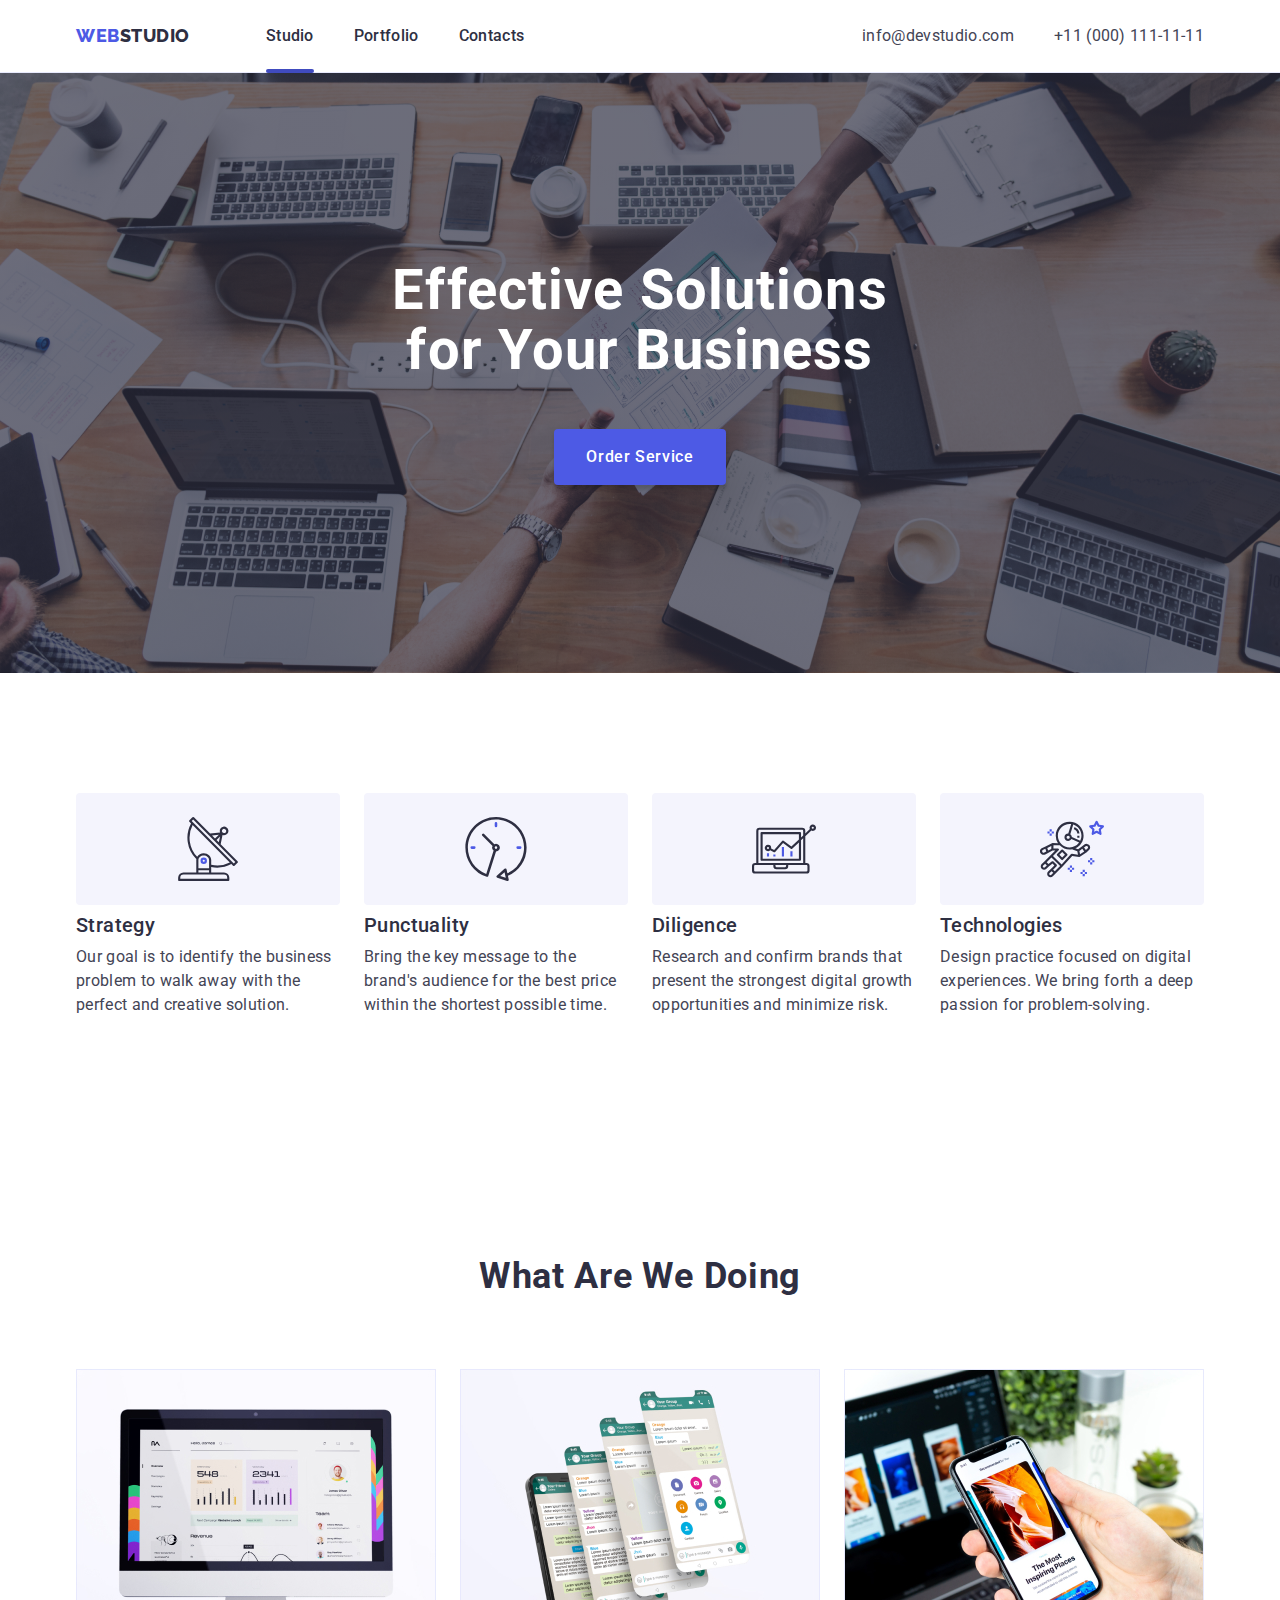
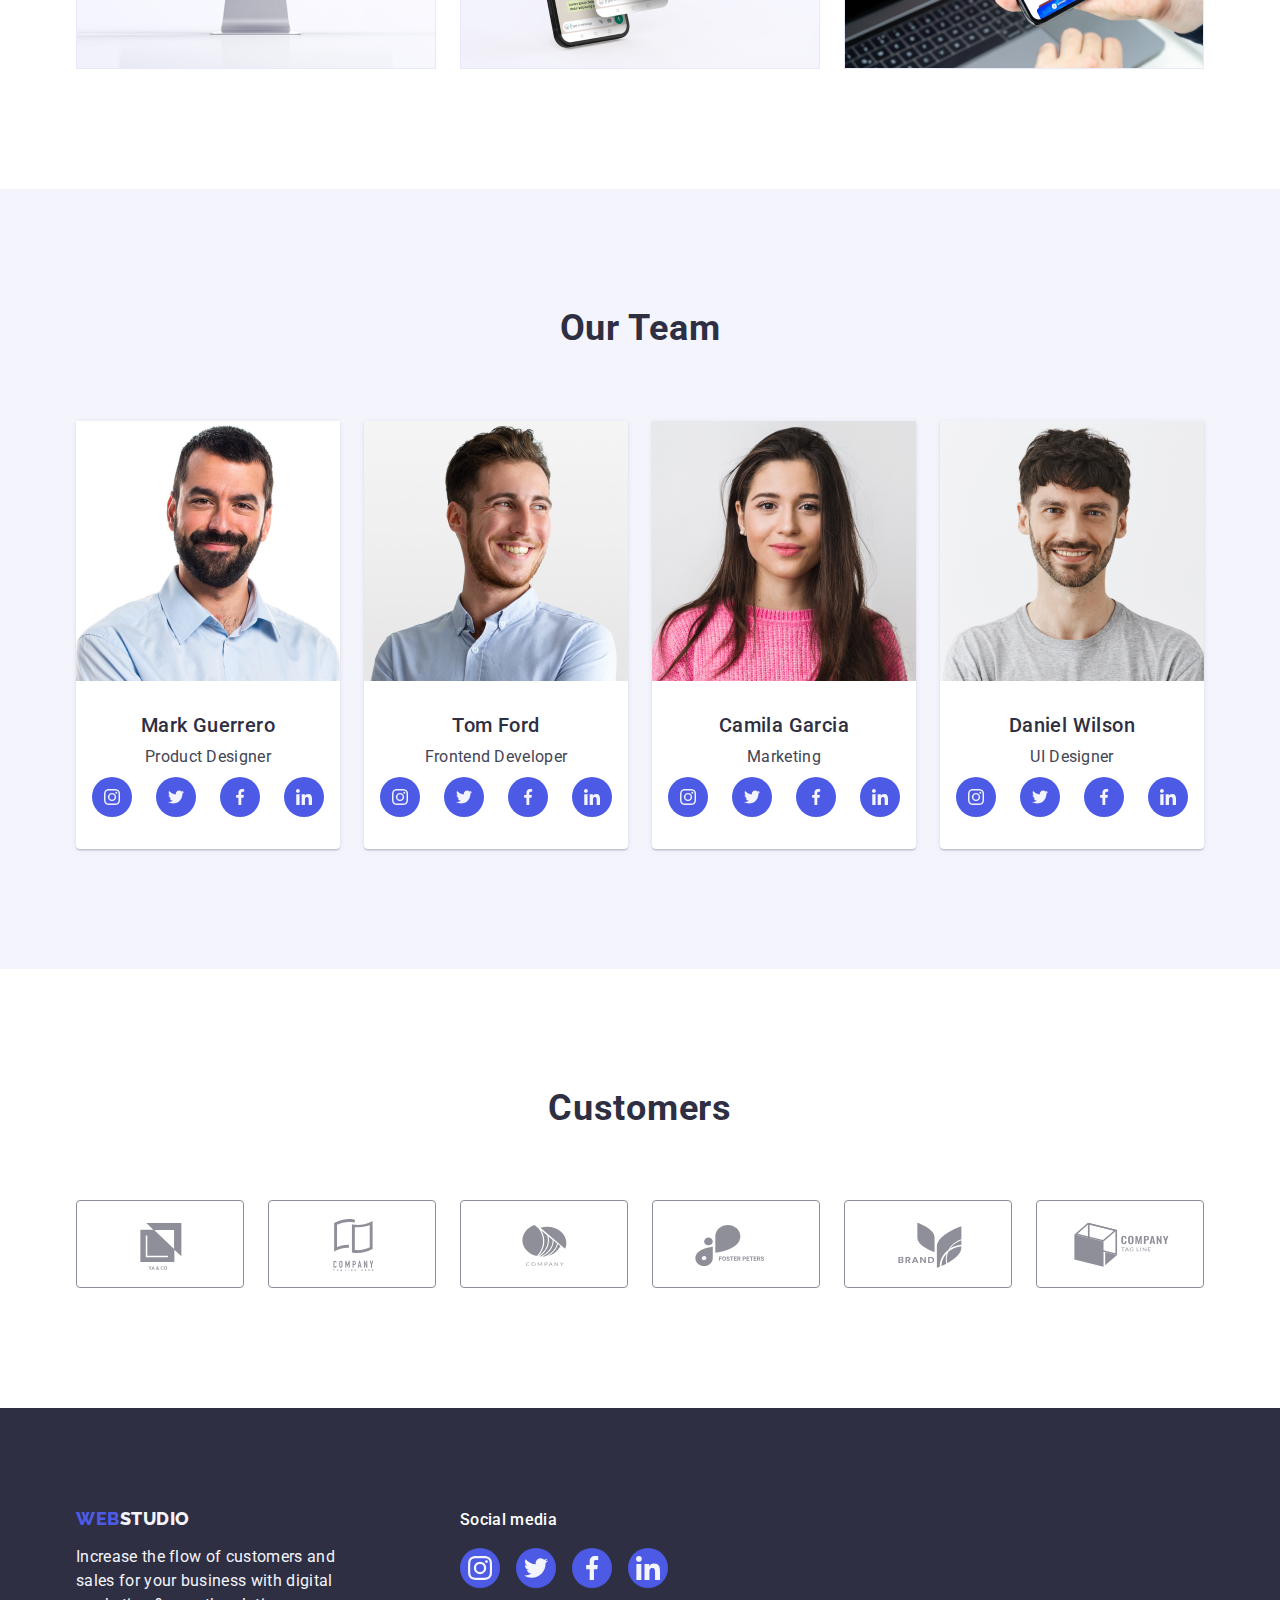
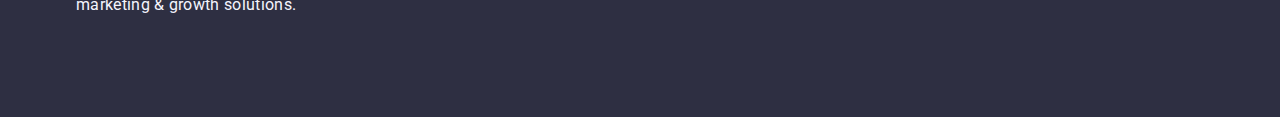
==== index.html @ 062af296 "1" ====
<!DOCTYPE html>
<html lang="en">

<head>
    <meta charset="UTF-8">
    <meta http-equiv="X-UA-Compatible" content="IE=edge">
    <meta name="viewport" content="width=device-width, initial-scale=1.0">
    <title>Hw1</title>
    <link rel="preconnect" href="https://fonts.googleapis.com">
    <link rel="preconnect" href="https://fonts.gstatic.com" crossorigin>
    <link href="https://fonts.googleapis.com/css2?family=Raleway:wght@800&family=Roboto:wght@400;500;700;900&display=swap" rel="stylesheet">
    <link href="https://cdn.jsdelivr.net/npm/modern-normalize@1.1.0/modern-normalize.min.css" rel="stylesheet">
    <link rel="stylesheet" href="./css/style.css">
</head>

<!-- Body -->

<body class="body">

    <!-- Header -->
    <header class="header">

        <!-- Navigation -->
        <div class="container header-container">
            <nav class="heder-nav">
                <a href="./index.html" class="link web-logo logo">Web<span class="head-studio">Studio</span></a>
                <ul class="list head-nav-links">
                    <li> <a href="./index.html" class="header-links current link links"> Studio </a> </li>
                    <li> <a href="./portfolio.html" class="header-links link links"> Portfolio </a> </li>
                    <li> <a href="" class="header-links link links"> Contacts </a> </li>
                </ul>
            </nav>
            <!-- Adress -->
            <address class="adress">
                <ul class="list contact-head-list">
                    <li><a href="mailto:info@devstudio.com" class="link adress-link links">info@devstudio.com</a></li>
                    <li><a href="tel:+110001111111" class="link contact-link links">+11 (000) 111-11-11</a></li>
                </ul>
            </address>
        </div>
        
    </header>


    <!-- Main -->
    <main>
        <!-- Hero image -->
        <section class="first-sections sections">
            <div class="container">
                <h1 class="first-title">Effective Solutions for Your Business</h1>
                <button type="button" class="order-button btn">Order Service</button>
            </div>
        </section>


        <!-- Section 1 -->
        <section class="second-sections sections">
            <div class="container">
                <h2 hidden class="hidden-title">Features</h2>
                <ul class="list flex-features">
                    <!-- Feature 1 -->
                    <li class="title-list">
                        <div class="strategy-icons-container">
                            <svg class="strategy-icons" width="64" height="64">
                              <use href="./images/icons.svg#antenna"></use>
                            </svg>
                        </div>
                        <h3 class="cards-title">Strategy</h3>
                        <p class="std-paragraph">Our goal is to identify the business problem to walk away with the perfect
                            and creative solution.</p>
                    </li>
                    <!-- Feature 2 -->
                    <li class="title-list">
                        <div class="strategy-icons-container">
                            <svg class="strategy-icons" width="64" height="64">
                                <use href="./images/icons.svg#clock"></use>
                            </svg>
                        </div>
                        <h3 class="cards-title">Punctuality</h3>
                        <p class="std-paragraph">Bring the key message to the brand's audience for the best price within the
                            shortest possible time.</p>
                    </li>
                    <!-- Feature 3 -->
                    <li class="title-list">
                        <div class="strategy-icons-container">
                            <svg class="strategy-icons" width="64" height="64">
                                <use href="./images/icons.svg#diagram"></use>
                            </svg>
                        </div>
                        <h3 class="cards-title">Diligence</h3>
                        <p class="std-paragraph">Research and confirm brands that present the strongest digital growth
                            opportunities and minimize risk.</p>
                    </li>
                    <!-- Feature 4 -->
                    <li class="title-list">
                        <div class="strategy-icons-container">
                            <svg class="strategy-icons" width="64" height="64">
                                <use href="./images/icons.svg#astronaut"></use>
                            </svg>
                        </div>
                        <h3 class="cards-title">Technologies</h3>
                        <p class="std-paragraph">Design practice focused on digital experiences. We bring forth a deep
                            passion for problem-solving.</p>
                    </li>
                </ul>
            </div>

        </section>


        <!-- Section 2 -->
        <section class="thrid-sections sections">
            <div class="container">
                <h2 class="second-title">What are we doing</h2>
                <ul class="list studio-image-list">
                    <li class="studio-image"><img src="./images/studio/img1.jpg" alt="Monitor info" width="360" height="300"></li>
                    <li class="studio-image"><img src="./images/studio/img2.jpg" alt="Phone screen" width="360" height="300"></li>
                    <li class="studio-image"><img src="./images/studio/img3.jpg" alt="Notebook and phone screen" width="360" height="300"></li>
                </ul>
            </div>
            

        </section>


        <!-- Section 3 -->
        <section class="four-sections sections">
            <div class="container">
                <h2 class="thrid-title">Our Team</h2>
                <ul class="list team-list-container">
                    <li class="team-list team-item-container">
                        <img src="./images/designers/img0.jpg" alt="Mark Guerrero" width="264" height="260">
                        <div class="descr-photo">
                            <h3 class="photo-title">Mark Guerrero</h3>
                            <p class="std-paragraph photo-text">Product Designer</p>
                            <ul class="list social-list">
                                <li class="social-items-list">
                                    <a href="" class="link social-items" target="_blank" rel="noopener norefferer">
                                        <svg class="icon" width="16" height="16">
                                            <use href="./images/icons.svg#instagram"></use>
                                        </svg>
                                    </a>
                                </li>
                                <li class="social-items-list">
                                    <a href="" class="link social-items" target="_blank" rel="noopener norefferer">
                                        <svg class="icon" width="16" height="16">
                                            <use href="./images/icons.svg#twitter"></use>
                                        </svg>
                                    </a>
                                </li>
                                <li class="social-items-list">
                                    <a href="" class="link social-items" target="_blank" rel="noopener norefferer">
                                        <svg class="icon" width="16" height="16">
                                            <use href="./images/icons.svg#facebook"></use>
                                        </svg>
                                    </a>
                                </li>
                                <li class="social-items-list">
                                    <a href="" class="link social-items" target="_blank" rel="noopener norefferer">
                                        <svg class="icon" width="16" height="16">
                                            <use href="./images/icons.svg#linkedin"></use>
                                        </svg>
                                    </a>
                                </li>
                            </ul>
                        </div>
                    </li>
                    <li class="team-list team-item-container">
                        <img src="./images/designers/img(1).jpg" alt="Monitor info" width="264" height="260">
                        <div class="descr-photo">
                            <h3 class="photo-title">Tom Ford</h3>
                            <p class="std-paragraph photo-text">Frontend Developer</p>
                            <ul class="list social-list">
                                <li class="social-items-list">
                                    <a href="" class="link social-items" target="_blank" rel="noopener norefferer">
                                        <svg class="" width="16" height="16">
                                            <use href="./images/icons.svg#instagram"></use>
                                        </svg>
                                    </a>
                                </li>
                                <li class="social-items-list">
                                    <a href="" class="link social-items" target="_blank" rel="noopener norefferer">
                                        <svg class="" width="16" height="16">
                                            <use href="./images/icons.svg#twitter"></use>
                                        </svg>
                                    </a>
                                </li>
                                <li class="social-items-list">
                                    <a href="" class="link social-items" target="_blank" rel="noopener norefferer">
                                        <svg class="" width="16" height="16">
                                            <use href="./images/icons.svg#facebook"></use>
                                        </svg>
                                    </a>
                                </li>
                                <li class="social-items-list">
                                    <a href="" class="link social-items" target="_blank" rel="noopener norefferer">
                                        <svg class="" width="16" height="16">
                                            <use href="./images/icons.svg#linkedin"></use>
                                        </svg>
                                    </a>
                                </li>
                            </ul>
                        </div>
                    </li>
                    <li class="team-list team-item-container">
                        <img src="./images/designers/img(2).jpg" alt="Camila Garcia" width="264" height="260">
                        <div class="descr-photo">
                            <h3 class="photo-title">Camila Garcia</h3>
                            <p class="std-paragraph photo-text">Marketing</p>
                            <ul class="list social-list">
                                <li class="social-items-list">
                                    <a href="" class="link social-items" target="_blank" rel="noopener norefferer">
                                        <svg class="" width="16" height="16">
                                            <use href="./images/icons.svg#instagram"></use>
                                        </svg>
                                    </a>
                                </li>
                                <li class="social-items-list">
                                    <a href="" class="link social-items" target="_blank" rel="noopener norefferer">
                                        <svg class="" width="16" height="16">
                                            <use href="./images/icons.svg#twitter"></use>
                                        </svg>
                                    </a>
                                </li>
                                <li class="social-items-list">
                                    <a href="" class="link social-items" target="_blank" rel="noopener norefferer">
                                        <svg class="" width="16" height="16">
                                            <use href="./images/icons.svg#facebook"></use>
                                        </svg>
                                    </a>
                                </li>
                                <li class="social-items-list">
                                    <a href="" class="link social-items" target="_blank" rel="noopener norefferer">
                                        <svg class="" width="16" height="16">
                                            <use href="./images/icons.svg#linkedin"></use>
                                        </svg>
                                    </a>
                                </li>
                            </ul>
                        </div>
                    </li>
                
                    <li class="team-list team-item-container">
                        <img src="./images/designers/img(3).jpg" alt="Daniel Wilson" width="264" height="260">
                        <div class="descr-photo">
                            <h3 class="photo-title">Daniel Wilson</h3>
                            <p class="std-paragraph photo-text">UI Designer</p>
                            <ul class="list social-list">
                                <li class="social-items-list">
                                    <a href="" class="link social-items" target="_blank" rel="noopener norefferer">
                                        <svg class="" width="16" height="16">
                                            <use href="./images/icons.svg#instagram"></use>
                                        </svg>
                                    </a>
                                </li>
                                <li class="social-items-list">
                                    <a href="" class="link social-items" target="_blank" rel="noopener norefferer">
                                        <svg class="" width="16" height="16">
                                            <use href="./images/icons.svg#twitter"></use>
                                        </svg>
                                    </a>
                                </li>
                                <li class="social-items-list">
                                    <a href="" class="link social-items" target="_blank" rel="noopener norefferer">
                                        <svg class="" width="16" height="16">
                                            <use href="./images/icons.svg#facebook"></use>
                                        </svg>
                                    </a>
                                </li>
                                <li class="social-items-list">
                                    <a href="" class="link social-items" target="_blank" rel="noopener norefferer">
                                        <svg class="" width="16" height="16">
                                            <use href="./images/icons.svg#linkedin"></use>
                                        </svg>
                                    </a>
                                </li>
                            </ul>
                        </div>
                    </li>
                
                </ul>
            </div>
        </section>

        <!-- Section 4 -->
        <section class="five-sections sections">
            <div class="container">
                <h2 class="customers-title">Customers</h2>
                <ul class="customer-list list">
                    <li class="client-list">
                        <a class="link customer-link" href="">
                            <svg class="customer-item" width="104" height="56">
                                  <use href="./images/icons.svg#logo"></use>
                            </svg>
                         </a>   
                    </li>
                    <li class="client-list">
                        <a class="link customer-link" href="">
                            <svg class="customer-item" width="104" height="56">
                              <use href="./images/icons.svg#logo-1"></use>
                            </svg>
                        </a>
                    </li>
                    <li class="client-list">
                        <a class="link customer-link" href="">
                            <svg class="customer-item" width="104" height="56">
                              <use href="./images/icons.svg#logo-2"></use>
                            </svg>
                        </a>
                    </li>
                    <li class="client-list">
                        <a class="link customer-link" href="">
                            <svg class="customer-item" width="104" height="56">
                              <use href="./images/icons.svg#logo-3"></use>
                            </svg>
                        </a>
                    </li>
                    <li class="client-list">
                        <a class="link customer-link" href="">
                        <svg class="customer-item" width="104" height="56">
                          <use href="./images/icons.svg#logo-4"></use>
                        </svg>
                        </a>
                    </li>
                    <li class="client-list">
                        <a class="link customer-link" href="">
                            <svg class="customer-item" width="104" height="56">
                             <use href="./images/icons.svg#logo-5"></use>
                            </svg>
                        </a>
                    </li>
                </ul>
            </div>
        </section>


    </main>


    <!-- Footer -->

    <footer class="footer ">
        <div class="container flex-footer">
            <div class="footer-logo">
                <a href="./index.html" class="link web-logo logo-pad">Web<span class="studio-color">Studio</span></a>
                <p class="foter-paragraph">Increase the flow of customers and sales for your business with digital marketing &#38; growth solutions.</p>
            </div>
            <div class="social-media">
                <p class="social-title">Social media</p>
                <ul class="list social-footer">
                    <li class="social-footer-list">
                        <a href="" class="link footer-items" target="_blank" rel="noopener norefferer">
                            <svg class="icon" width="24" height="24">
                                <use href="./images/icons.svg#instagram"></use>
                            </svg>
                        </a>
                    </li>
                    <li class="social-footer-list">
                        <a href="" class="link footer-items" target="_blank" rel="noopener norefferer">
                            <svg class="icon" width="24" height="24">
                                <use href="./images/icons.svg#twitter"></use>
                            </svg>
                        </a>
                    </li>
                    <li class="social-footer-list">
                        <a href="" class="link footer-items" target="_blank" rel="noopener norefferer">
                            <svg class="icon" width="24" height="24">
                                <use href="./images/icons.svg#facebook"></use>
                            </svg>
                        </a>
                    </li>
                    <li class="social-footer-list">
                        <a href="" class="link footer-items" target="_blank" rel="noopener norefferer">
                            <svg class="icon" width="24" height="24">
                                <use href="./images/icons.svg#linkedin"></use>
                            </svg>
                        </a>
                    </li>
                </ul>
            </div>
        </div>
    </footer>

</body>

</html>
---- css/style.css ----
/* Reset */
h1,h2,h3,h4,h5,h6,p {margin: 0;}
a {text-decoration: none; color: currentColor;}
ul {margin: 0; padding: 0; list-style: none;}
img {display: block; max-width: 100%; height: auto;}
button {cursor: pointer; color: currentColor;}
li:last-child {margin-bottom: 0;}
.list {list-style: none; padding: 0; margin: 0;
}
.link { text-decoration: none; color: currentColor;
}


/* Root */
:root {
	--iris: #4d5ae5;
	--ocean: #404bbf;
	--navy-blue: #2e2f42;
	--green: #31d0aa;
	--slate: #434455;
	--light-slate: #8e8f99;
	--cornflower: #e7e9fc;
	--cloud: #f4f4fd;
	--navy-blue-modal: #2e2f42;
	--grey: #2e2f42;
	--white: #ffffff;
	--dairy: #fcfcfc;

}

/* Other */
.body {
font-family: "Roboto", sans-serif; 
color: var(--slate); 
background-color: var(--white);
}

.links:hover, .links:focus {
color: var(--ocean); 
cursor: pointer
}

.container{
width: 1158px;
margin: 0 auto;
padding-left: 15px;
padding-right: 15px;
}

.sections{
padding: 120px 0;
}

.icon{
fill: var(--cloud);
}



/* Header */
.header{
border-bottom: 1px solid var(--cornflower);
box-shadow: 0px 2px 1px rgba(46, 47, 66, 0.08), 0px 1px 1px rgba(46, 47, 66, 0.16), 0px 1px 6px rgba(46, 47, 66, 0.08);
/* position: fixed;
top: 0;
width: 100%; */
}



/* logo */
.web-logo {
font-family: "Raleway", sans-serif;
font-weight: 800;
font-size: 18px;
line-height: 1.17;
letter-spacing: 0.03em;
text-transform: uppercase;
color: var(--iris);
}
.logo{
margin-right: 76px;
}

.head-studio {
font-family: "Raleway", sans-serif;
font-weight: 800;
font-size: 18px;
line-height: 1.3;
letter-spacing: 0.03em;
text-transform: uppercase;
color: var(--navy-blue);
}

/* Navigation */
.heder-nav{
display: flex;
align-items: center;
margin-right: auto;
}


/* links */
.adress-link, .contact-link {
color: var(--slate);
display: block;
padding-top: 24px;
padding-bottom: 24px;
}

.adress {
font-style: normal;
font-weight: 400;
font-size: 16px;
line-height: 1.5;
letter-spacing: 0.02em;
}

.header-links{
display: block;
padding-top: 24px;
padding-bottom: 24px;
font-weight: 500;
font-size: 16px;
line-height: 1.5;
letter-spacing: 0.02em;
color: var(--grey);
position: relative;
}

.header-links::after{
content: "";
position: absolute;
bottom: 0;
left: 0;
display: block;
width: 48px;
height: 4px;
border-radius: 2px;
width: 100%;
bottom: -1px;
}
.current{
}

.header-links.current::after,
.header-links:hover::after, .header-links:focus::after{
background-color: var(--ocean);
}


/* Header flex elements */
.header-container, .contact-head-list{
display: flex;
align-items: center;
gap: 40px;
}

.head-nav-links{
display: flex;
align-items: center;
gap: 40px;
}


/* Studio */

/* Hero image */
.first-sections {
background-color: var(--grey);
padding: 188px 0;
background-image: linear-gradient(rgba(46, 47, 66, 0.7), rgba(46, 47, 66, 0.7)), url(../images/background/people-office1.jpg);
background-repeat: no-repeat;
background-position: center;
background-size: cover;
max-width: 1440px;
margin: 0 auto;
}



.first-title {
font-weight: 700;
font-size: 56px;
text-align: center;
letter-spacing: 0.02em;
line-height: 1.07;
color: var(--white);
width: 496px;
margin: 0 auto;
margin-bottom: 48px;
max-width: 496px;
}


 /* Order button */
.order-button {
font-family: "Roboto", sans-serif;
background-color: var(--iris);
font-weight: 500;
font-size: 16px;
line-height: 1.5;
letter-spacing: 0.04em;
color: var(--white);
cursor: pointer;
margin: 0 auto;
}

.btn{
gap: 10px;
align-items: center;
display: block;
min-width: 169px;
height: 56px;
border: none;
border-radius: 4px; 
box-shadow: 0px 4px 4px rgba(0, 0, 0, 0.15); 
padding: 16px 32px;
}

.order-button:hover, .order-button:focus {
background-color: var(--ocean);
}


/* Section 1 */
.second-sections {
}

.hidden-title {
}

.title-list {
width: 264px;
}
.strategy-icons-container{
display: flex;
align-items: center;
justify-content: center;
width: 264px;
height: 112px;
background: var(--cloud);
border-radius: 4px;
/* padding: 24px 100px; */
margin-bottom: 8px;
}

.strategy-icons{
}

.cards-title {
font-weight: 500;
font-size: 20px;
line-height: 1.2;
letter-spacing: 0.02em;
color: var(--navy-blue);
margin-bottom: 8px;
}

.std-paragraph {
font-weight: 400;
font-size: 16px;
line-height: 1.5;
letter-spacing: 0.02em;
color: var(--slate);
}


/* Flex elements section 1*/
.flex-features{
display: flex;
justify-content: center;
align-items: center;
flex-direction: row;
gap: 24px;
}


/* Section 2 */
.thrid-sections {
padding-bottom: 120px;
}

.second-title {
font-weight: 700;
font-size: 36px;
text-align: center;
line-height: 1.11;
letter-spacing: 0.02em;
text-transform: capitalize;
color: var(--navy-blue);
margin-bottom: 72px;
}

/* flex elements section 2*/
.studio-image-list{
display: flex;
justify-content: center;
align-items: center;
gap: 24px;
}

.studio-image{
width: calc((100% - 48px) / 3);
}


/* Section 3 */
.four-sections {
background-color: var(--cloud);
}

.thrid-title {
font-weight: 700;
font-size: 36px;
line-height: 1.11;
text-align: center;
letter-spacing: 0.02em;
text-transform: capitalize;
color: var(--navy-blue);
margin-bottom: 72px;
}

.photo-title{
font-weight: 500;
font-size: 20px;
line-height: 1.2;
letter-spacing: 0.02em;
color: var(--navy-blue);
margin-bottom: 8px;
text-align: center;
}

.photo-text{
text-align: center;
margin-bottom: 8px;
}

.descr-photo{
padding: 32px 0px;
}

.team-list {
background-color: var(--white);
}

.team-item-container {
box-shadow: 0px 1px 6px rgba(46, 47, 66, 0.08), 
0px 1px 1px rgba(46, 47, 66, 0.16), 
0px 2px 1px rgba(46, 47, 66, 0.08);
border-radius: 0px 0px 4px 4px;
}



/* Flex elements section 3*/
.team-list-container {
display: flex;
justify-content: center;
align-items: center;
gap: 24px;
}
.social-list{
display: flex;
flex-direction: row;
align-items: center;
justify-content: center;
gap: 24px;
}
.social-items-list{

}
.social-items{
display: flex;
align-items: center;
justify-content: center;
width: 40px;
height: 40px;
background-color: var(--iris);
border-radius: 50%;
}

.social-items:hover, .social-items:focus{background-color: var(--ocean);}

/* Section 4 */

.customers-title{
font-weight: 700;
font-size: 36px;
line-height: 1.1;
text-align: center;
letter-spacing: 0.02em;
text-transform: capitalize;
color: var(--navy-blue);
margin-bottom: 72px;
}

.customer-list {
display: flex;
gap: 24px;
}


.client-list{
height: 88px;
width: calc((100% - 120px) / 6);
}

.customer-item{
}

.customer-link{
/* padding: 16px 32px; */
width: 100%;
height: 100%;
display: flex;
align-items: center;
justify-content: center;
border: 1px solid var(--light-slate);
border-radius: 4px;
color: var(--light-slate);
fill: var(--light-slate);
/* max-width: 168px; */
}

.customer-link:hover, .customer-link:focus {fill: var(--ocean); border-color: var(--ocean); color: var(--ocean);
}


/* Portfolio */
.portfolio-sections {
padding: 96px 0 120px
}
.prtf-hidden-title {
}


/* Buttons sections */
.filter-button {
font-family: "Roboto", sans-serif;
font-weight: 500;
font-size: 16px;
text-align: center;
line-height: 1.5;
letter-spacing: 0.04em;
background-color: var(--cloud);
color: var(--iris);
border: 1px solid var(--cloud);
border-radius: 4px;
}

.filter-button:hover, .filter-button:focus {
background-color: var(--ocean);
color: var(--white);
border: 1px solid transparent;
cursor: pointer;
box-shadow: 0px 3px 1px rgba(0, 0, 0, 0.1), 0px 2px 1px rgba(0, 0, 0, 0.08), 0px 2px 2px rgba(0, 0, 0, 0.12);
border-radius: 4px;
}


/* Flex button elements */
.btns{
display: flex;
flex-direction: row;
justify-content: center;
align-items: center;
padding: 12px 24px;
}

.filter-button-list{
display: flex;
align-items: center;
justify-content: center;
gap: 24px;
margin-bottom: 72px;
}


/* Links sections */

.description {
font-weight: 500;
font-size: 20px;
letter-spacing: 0.02em;
line-height: 1.2;
color: var(--navy-blue);
margin-bottom: 8px;
}

.prtf-paragraph{
font-weight: 400;
font-size: 16px;
letter-spacing: 0.02em;
line-height: 1.5;
color: var(--slate);
}

.prtf-card-item {
width: 360px; 
}

.prtf-card-link{
display: block;
}

.prtf-card-link:hover, .prtf-card-link:focus{
box-shadow: 0px 1px 6px rgba(46, 47, 66, 0.08), 0px 1px 1px rgba(46, 47, 66, 0.16), 0px 2px 1px rgba(46, 47, 66, 0.08);
}

/* Flex card content */
.prtf-card-content{
padding: 32px 16px;
border: 1px solid var(--cornflower);
border-top: none; 
}

.prtf-card-list{
display: flex;
flex-wrap: wrap;
/* width: calc(100% - (24px * 2) / 3); */
gap: 48px 24px;
}


/* Footer */
.footer {
background-color: var(--navy-blue);
padding: 100px 0;
}

.foter-paragraph {
color: var(--cloud);
max-width: 264px;
font-weight: 400;
letter-spacing: 0.02em;
line-height: 1.5;
}

.logo-pad {
display: inline-block;
margin-bottom: 16px;
}

.studio-color {
font-family: "Raleway", sans-serif;
font-weight: 800;
font-size: 18px;
letter-spacing: 0.03em;
line-height: 1.17;
text-transform: uppercase;
color: var(--cloud);
}

.flex-footer{
display: flex;
flex-direction: row;
align-items: baseline;
}
.footer-logo{
margin-right: 120px;
}
.social-title{
font-weight: 500;
font-size: 16px;
line-height: 1.5;
letter-spacing: 0.02em;
color: var(--white);
margin-bottom: 16px;
}

.social-footer{
display: flex;
flex-direction: row;
align-items: center;
gap: 16px;
}

.social-footer-list{
}

.footer-items{
display: flex;
align-items: center;
justify-content: center;
width: 40px;
height: 40px;
background-color: var(--iris);
border-radius: 50%;
}

.footer-items:hover, .footer-items:focus{ background-color: var(--green);}
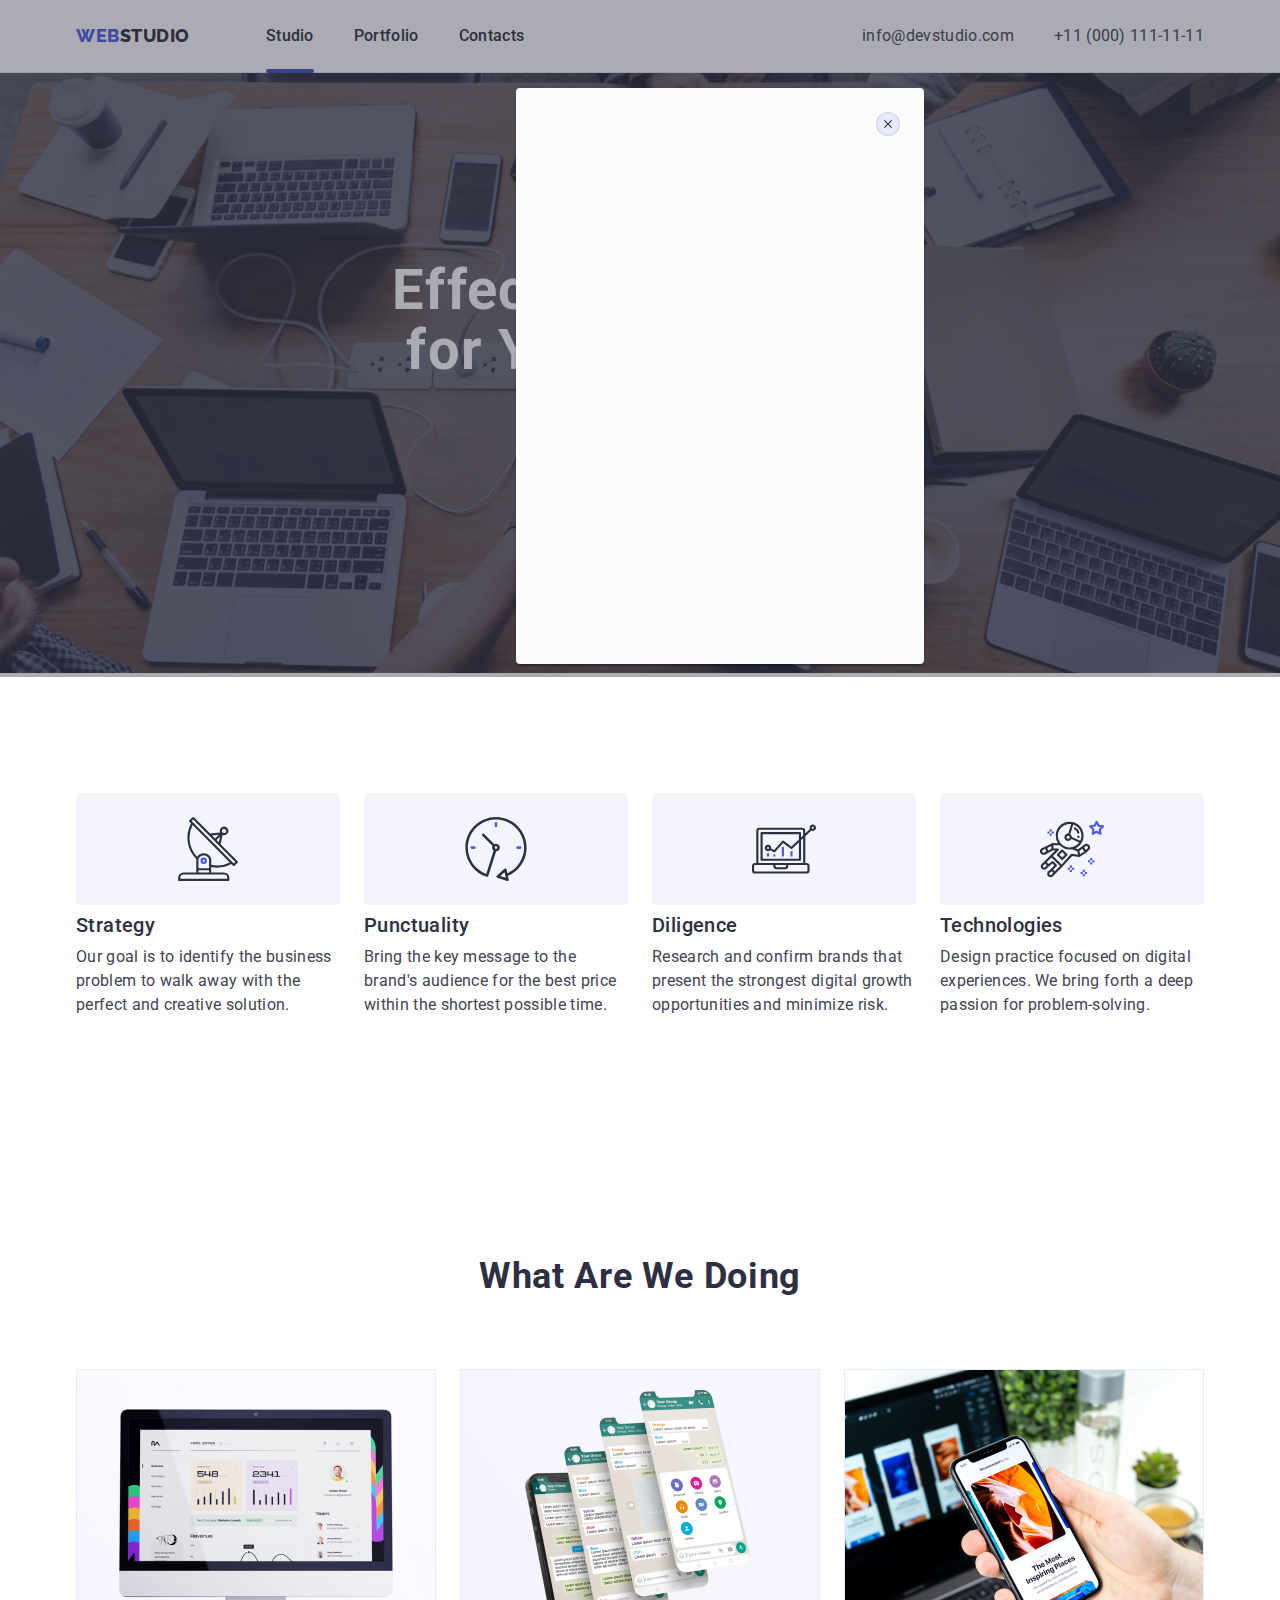
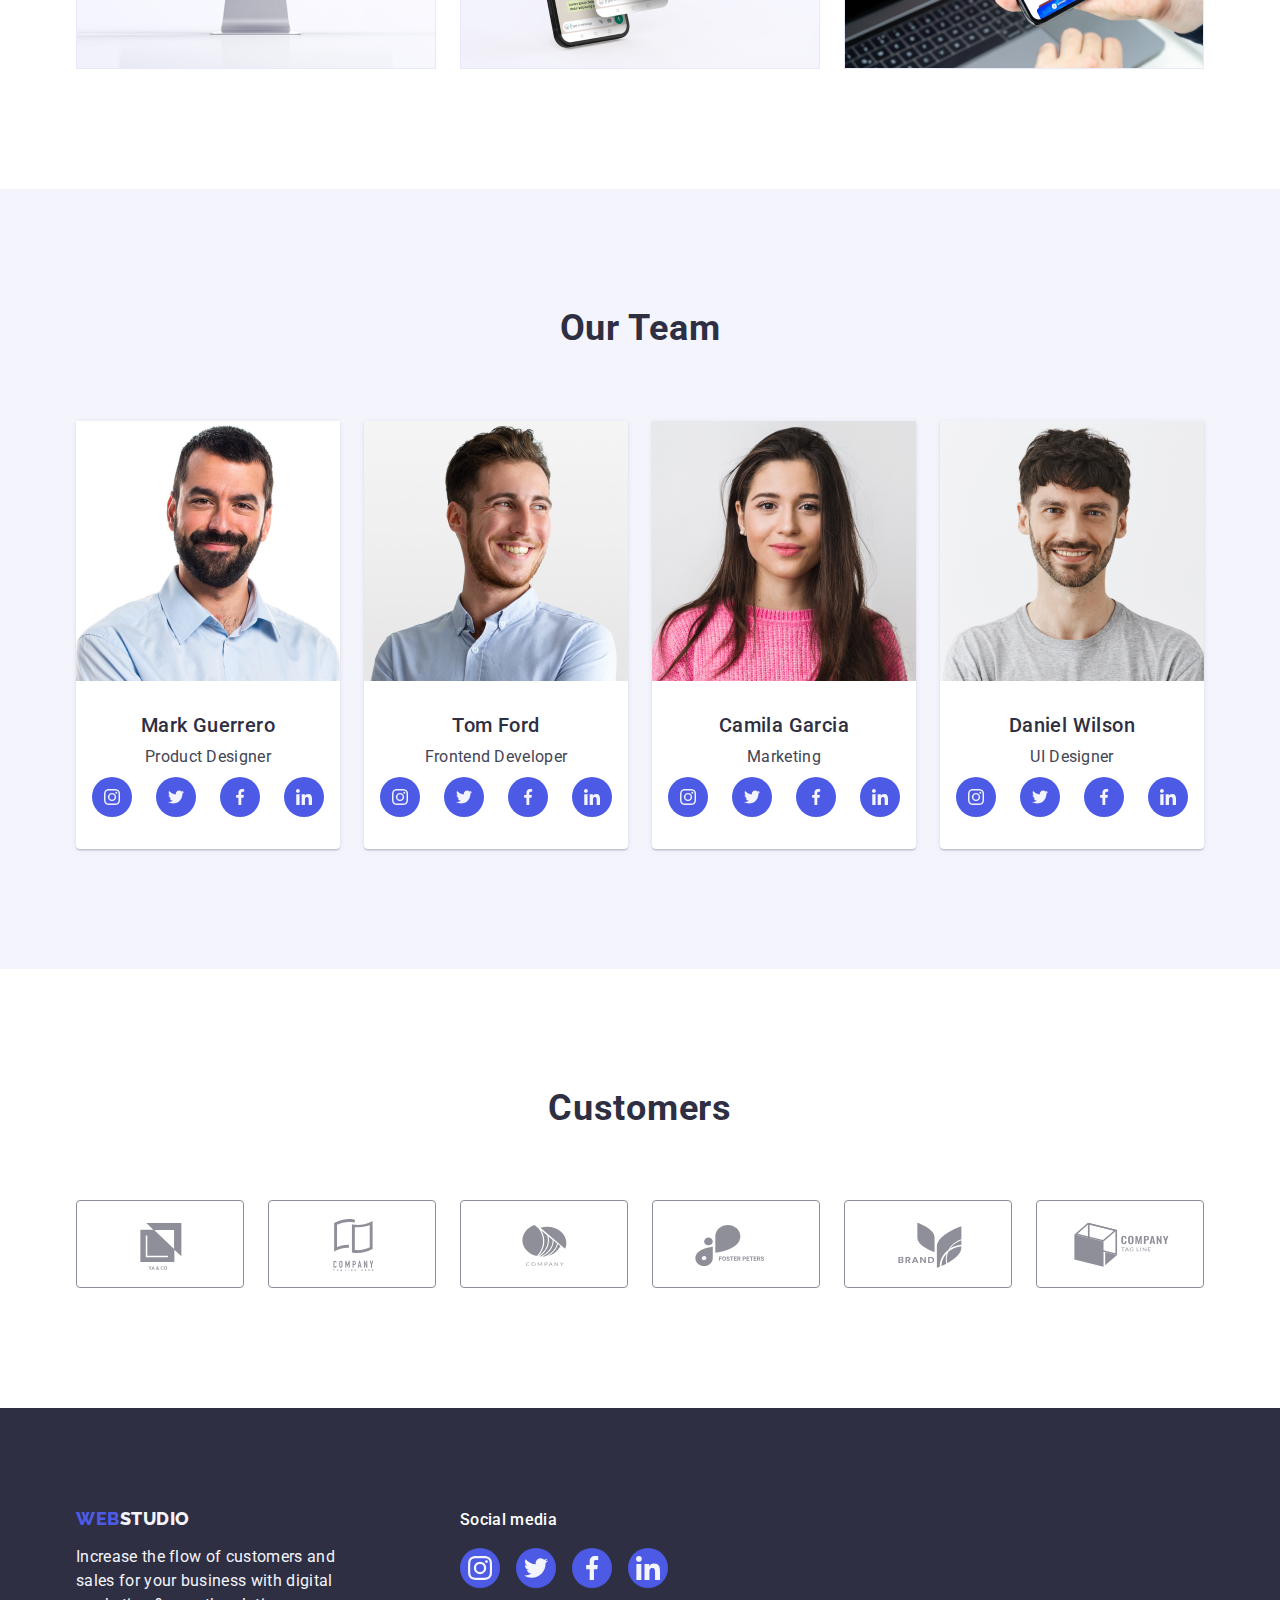
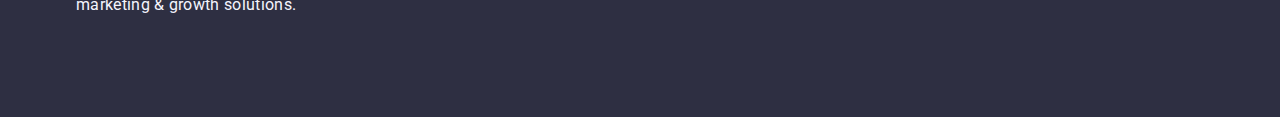
==== commit c0c1dc9f: "1" ====
--- a/index.html
+++ b/index.html
@@ -381,6 +381,19 @@
         </div>
     </footer>
 
+
+    <div class="backdrop">
+        <div class="modal">
+            <button class="modal-button" type="button">
+                <svg class="modal-icon" width="8" height="8">
+                  <use href="./images/icons.svg#x-close-icon"></use>
+                </svg>
+            </button>
+
+        </div>
+
+    </div>
+
 </body>
 
 </html>
--- a/css/style.css
+++ b/css/style.css
@@ -508,6 +508,24 @@
 box-shadow: 0px 1px 6px rgba(46, 47, 66, 0.08), 0px 1px 1px rgba(46, 47, 66, 0.16), 0px 2px 1px rgba(46, 47, 66, 0.08);
 }
 
+.prtf-image-box{
+position: relative;
+}
+
+.hidden-card-text{
+position: absolute;
+top: 0;
+left: 0;
+width: 100%;
+padding: 40px 32px 164px;
+background-color: var(--iris);
+color: var(--cloud);
+letter-spacing: 0.02em;
+font-weight: 400;
+font-size: 16px;
+line-height: 1.5;
+}
+
 /* Flex card content */
 .prtf-card-content{
 padding: 32px 16px;
@@ -590,3 +608,40 @@
 }
 
 .footer-items:hover, .footer-items:focus{ background-color: var(--green);}
+
+
+/* Modal window */
+.backdrop{
+position: absolute;
+top: 0;
+left: 0;
+width: 1440px;
+height: 677px;
+background-color: rgba(46, 47, 66, 0.4);
+}
+.modal {
+position: absolute;
+width: 408px;
+min-height: 576px;
+left: 516px;
+top: 88px;
+background: var(--dairy);
+box-shadow: 0px 1px 1px rgba(0, 0, 0, 0.14), 0px 1px 3px rgba(0, 0, 0, 0.12), 0px 2px 1px rgba(0, 0, 0, 0.2);
+border-radius: 4px;
+padding: 24px;
+}
+.modal-button {
+display: block;
+width: 24px;
+height: 24px;
+margin-left: auto;
+border-radius: 50%;
+background: var(--cornflower);
+border: 1px solid rgba(0, 0, 0, 0.1);
+cursor: pointer;
+}
+.modal-icon {
+display: block;
+margin: 0 auto;
+fill: var(--navy-blue);
+}
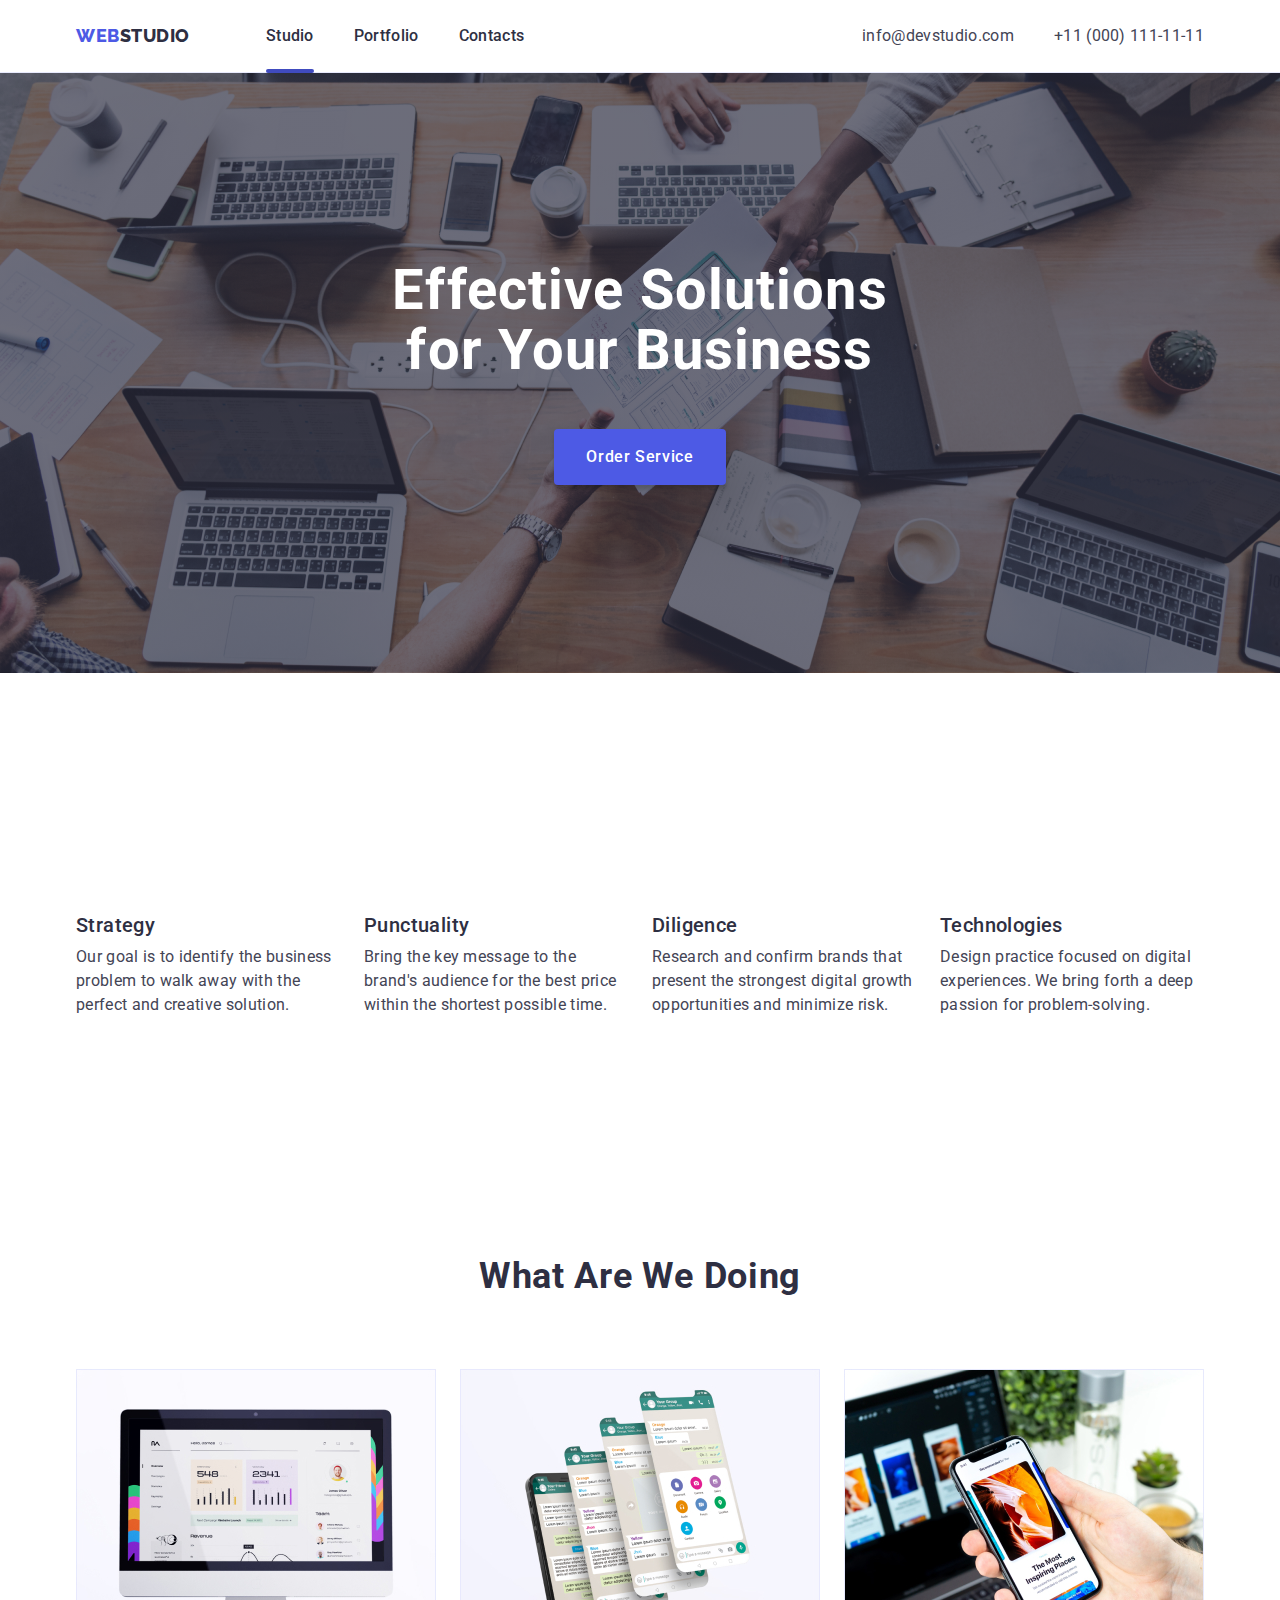
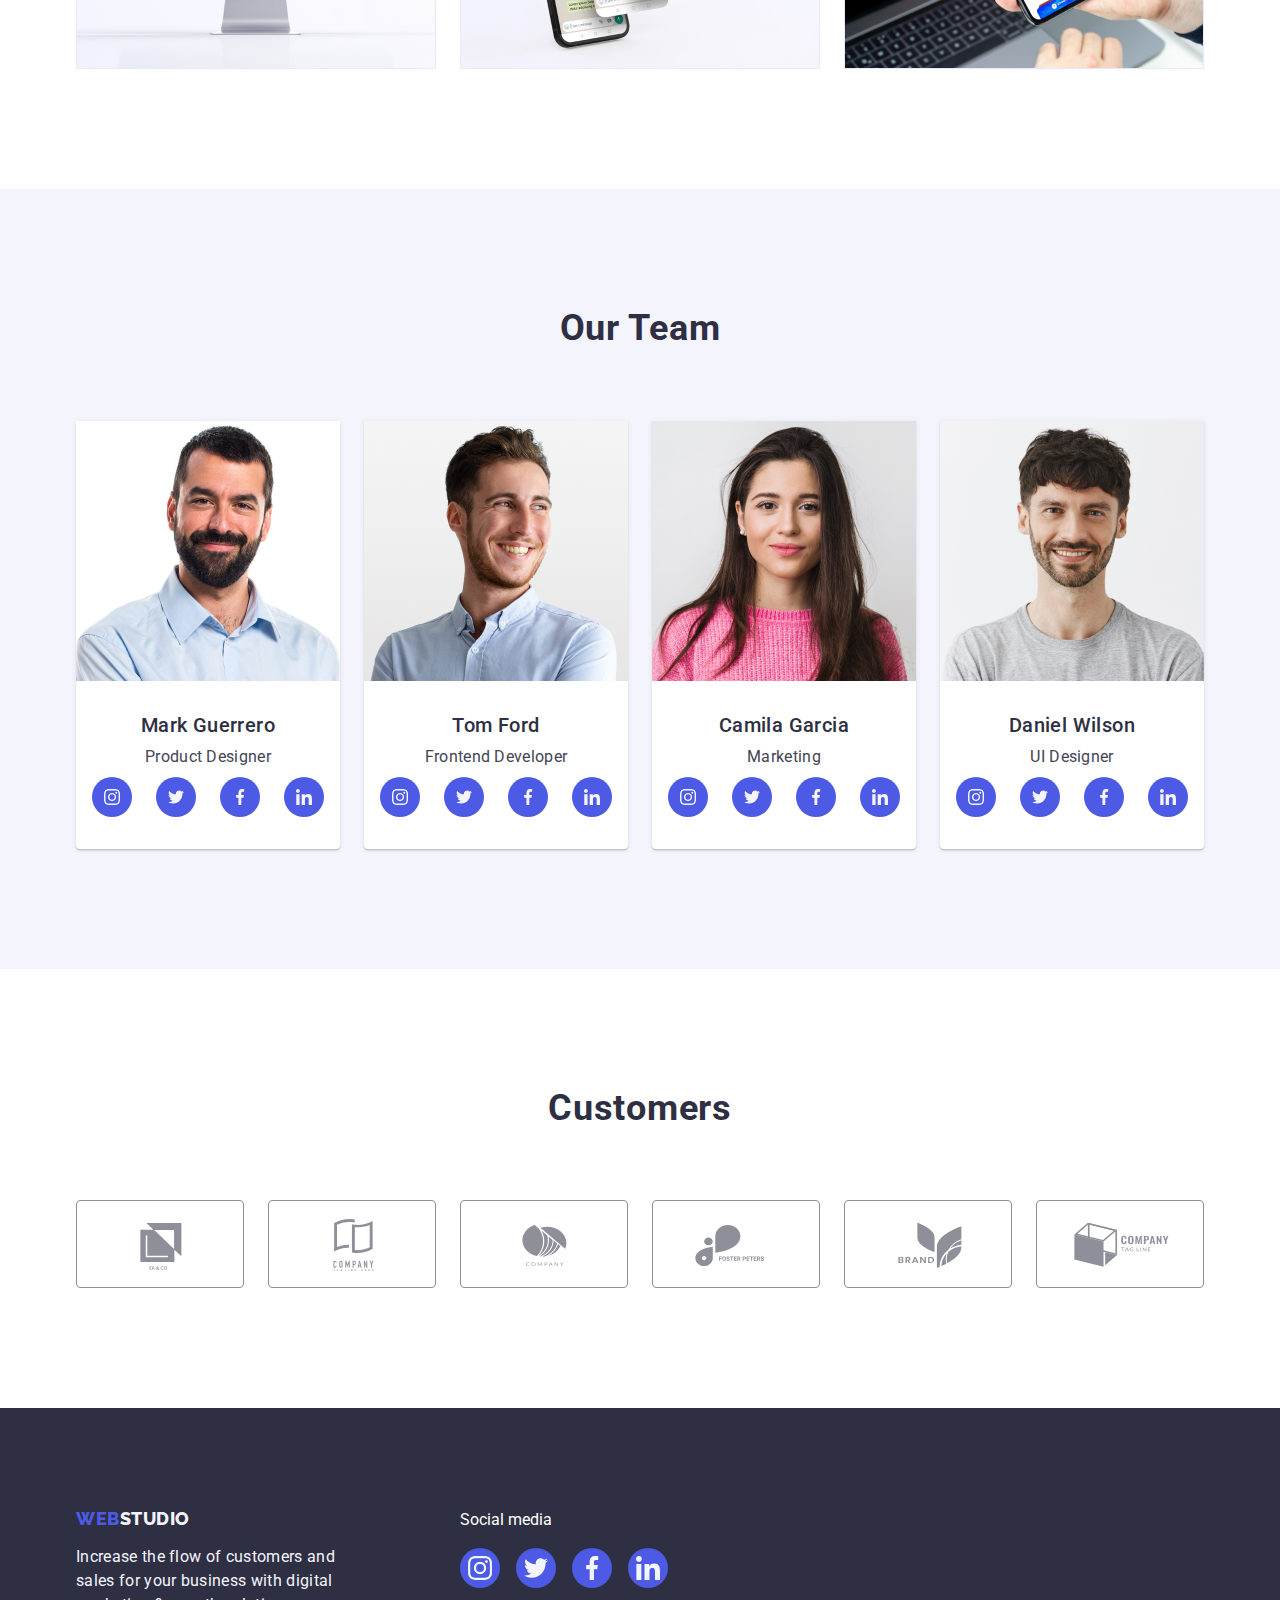
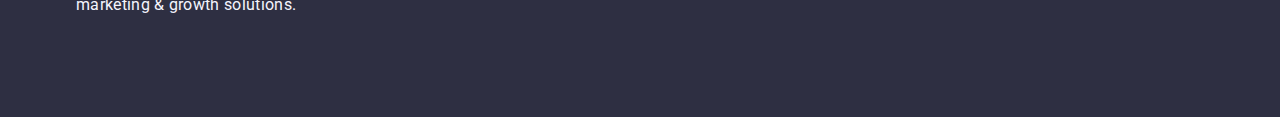
==== commit bc4855dd: "13" ====
--- a/index.html
+++ b/index.html
@@ -6,11 +6,16 @@
     <meta http-equiv="X-UA-Compatible" content="IE=edge">
     <meta name="viewport" content="width=device-width, initial-scale=1.0">
     <title>Hw1</title>
+    <!-- Fonts -->
     <link rel="preconnect" href="https://fonts.googleapis.com">
     <link rel="preconnect" href="https://fonts.gstatic.com" crossorigin>
     <link href="https://fonts.googleapis.com/css2?family=Raleway:wght@800&family=Roboto:wght@400;500;700;900&display=swap" rel="stylesheet">
+    <!-- Normalize -->
     <link href="https://cdn.jsdelivr.net/npm/modern-normalize@1.1.0/modern-normalize.min.css" rel="stylesheet">
+    <!-- Style -->
     <link rel="stylesheet" href="./css/style.css">
+    <!-- Aos -->
+    <link href="https://unpkg.com/aos@2.3.1/dist/aos.css" rel="stylesheet">
 </head>
 
 <!-- Body -->
@@ -48,7 +53,7 @@
         <section class="first-sections sections">
             <div class="container">
                 <h1 class="first-title">Effective Solutions for Your Business</h1>
-                <button type="button" class="order-button btn">Order Service</button>
+                <button type="button" data-modal-open class="order-button btn">Order Service</button>
             </div>
         </section>
 
@@ -60,7 +65,7 @@
                 <ul class="list flex-features">
                     <!-- Feature 1 -->
                     <li class="title-list">
-                        <div class="strategy-icons-container">
+                        <div class="strategy-icons-container" data-aos="flip-up">
                             <svg class="strategy-icons" width="64" height="64">
                               <use href="./images/icons.svg#antenna"></use>
                             </svg>
@@ -71,7 +76,7 @@
                     </li>
                     <!-- Feature 2 -->
                     <li class="title-list">
-                        <div class="strategy-icons-container">
+                        <div class="strategy-icons-container" data-aos="flip-up">
                             <svg class="strategy-icons" width="64" height="64">
                                 <use href="./images/icons.svg#clock"></use>
                             </svg>
@@ -82,7 +87,7 @@
                     </li>
                     <!-- Feature 3 -->
                     <li class="title-list">
-                        <div class="strategy-icons-container">
+                        <div class="strategy-icons-container" data-aos="flip-up">
                             <svg class="strategy-icons" width="64" height="64">
                                 <use href="./images/icons.svg#diagram"></use>
                             </svg>
@@ -93,7 +98,7 @@
                     </li>
                     <!-- Feature 4 -->
                     <li class="title-list">
-                        <div class="strategy-icons-container">
+                        <div class="strategy-icons-container" data-aos="flip-up">
                             <svg class="strategy-icons" width="64" height="64">
                                 <use href="./images/icons.svg#astronaut"></use>
                             </svg>
@@ -382,18 +387,22 @@
     </footer>
 
 
-    <div class="backdrop">
+    <div class="backdrop is-hidden" data-modal>
         <div class="modal">
-            <button class="modal-button" type="button">
+            <button class="modal-button" type="button" data-modal-close>
                 <svg class="modal-icon" width="8" height="8">
                   <use href="./images/icons.svg#x-close-icon"></use>
                 </svg>
             </button>
 
         </div>
-
     </div>
-
+    <!-- Aos -->
+    <script src="https://unpkg.com/aos@2.3.1/dist/aos.js"></script>
+    <!-- Animation -->
+    <script src="./js/animation.js"></script>
+    <!-- Modal -->
+    <script src="./js/modal.js"></script>
 </body>
 
 </html>
--- a/css/style.css
+++ b/css/style.css
@@ -26,6 +26,7 @@
 	--white: #ffffff;
 	--dairy: #fcfcfc;
 
+	--anim-properties: 250ms cubic-bezier(0.4, 0, 0.2, 1);
 }
 
 /* Other */
@@ -35,6 +36,10 @@
 background-color: var(--white);
 }
 
+.links{
+transition: color var(--anim-properties);
+}
+
 .links:hover, .links:focus {
 color: var(--ocean); 
 cursor: pointer
@@ -60,7 +65,9 @@
 /* Header */
 .header{
 border-bottom: 1px solid var(--cornflower);
-box-shadow: 0px 2px 1px rgba(46, 47, 66, 0.08), 0px 1px 1px rgba(46, 47, 66, 0.16), 0px 1px 6px rgba(46, 47, 66, 0.08);
+box-shadow: 0px 2px 1px rgba(46, 47, 66, 0.08), 
+0px 1px 1px rgba(46, 47, 66, 0.16), 
+0px 1px 6px rgba(46, 47, 66, 0.08);
 /* position: fixed;
 top: 0;
 width: 100%; */
@@ -143,9 +150,7 @@
 .current{
 }
 
-.header-links.current::after,
-.header-links:hover::after, .header-links:focus::after{
-background-color: var(--ocean);
+.header-links.current::after { background-color: var(--ocean);
 }
 
 
@@ -169,7 +174,8 @@
 .first-sections {
 background-color: var(--grey);
 padding: 188px 0;
-background-image: linear-gradient(rgba(46, 47, 66, 0.7), rgba(46, 47, 66, 0.7)), url(../images/background/people-office1.jpg);
+background-image: linear-gradient(rgba(46, 47, 66, 0.7),
+rgba(46, 47, 66, 0.7)), url(../images/background/people-office1.jpg);
 background-repeat: no-repeat;
 background-position: center;
 background-size: cover;
@@ -204,7 +210,13 @@
 color: var(--white);
 cursor: pointer;
 margin: 0 auto;
-}
+
+transition: background-color var(--anim-properties);
+}
+
+.order-button:hover, .order-button:focus { background-color: var(--ocean);
+}
+
 
 .btn{
 gap: 10px;
@@ -218,11 +230,6 @@
 padding: 16px 32px;
 }
 
-.order-button:hover, .order-button:focus {
-background-color: var(--ocean);
-}
-
-
 /* Section 1 */
 .second-sections {
 }
@@ -378,9 +385,13 @@
 height: 40px;
 background-color: var(--iris);
 border-radius: 50%;
-}
-
-.social-items:hover, .social-items:focus{background-color: var(--ocean);}
+
+transition: background-color var(--anim-properties);
+
+}
+
+.social-items:hover, .social-items:focus{ background-color: var(--ocean);
+}
 
 /* Section 4 */
 
@@ -421,6 +432,10 @@
 color: var(--light-slate);
 fill: var(--light-slate);
 /* max-width: 168px; */
+
+transition: color var(--anim-properties), 
+fill var(--anim-properties), 
+border-color var(--anim-properties) ;
 }
 
 .customer-link:hover, .customer-link:focus {fill: var(--ocean); border-color: var(--ocean); color: var(--ocean);
@@ -447,10 +462,15 @@
 color: var(--iris);
 border: 1px solid var(--cloud);
 border-radius: 4px;
-}
-
-.filter-button:hover, .filter-button:focus {
-background-color: var(--ocean);
+
+transition: color var(--anim-properties), 
+background-color var(--anim-properties), 
+box-shadow var(--anim-properties), 
+border var(--anim-properties), 
+border-radius var(--anim-properties);
+}
+
+.filter-button:hover, .filter-button:focus { background-color: var(--ocean);
 color: var(--white);
 border: 1px solid transparent;
 cursor: pointer;
@@ -502,6 +522,8 @@
 
 .prtf-card-link{
 display: block;
+
+transition: box-shadow var(--anim-properties);
 }
 
 .prtf-card-link:hover, .prtf-card-link:focus{
@@ -510,15 +532,26 @@
 
 .prtf-image-box{
 position: relative;
-}
-
-.hidden-card-text{
+overflow: hidden;
+}
+
+.overlay{
 position: absolute;
 top: 0;
 left: 0;
 width: 100%;
+height: 100%;
 padding: 40px 32px 164px;
 background-color: var(--iris);
+transform: translateY(100%);
+transition: transform var(--anim-properties);
+}
+
+.prtf-card-item:hover .overlay {
+transform: translateY(0);
+}
+
+.overlay-text{
 color: var(--cloud);
 letter-spacing: 0.02em;
 font-weight: 400;
@@ -579,10 +612,10 @@
 margin-right: 120px;
 }
 .social-title{
-font-weight: 500;
+font-weight: medium;
 font-size: 16px;
 line-height: 1.5;
-letter-spacing: 0.02em;
+letter-spacing: 2%;
 color: var(--white);
 margin-bottom: 16px;
 }
@@ -605,20 +638,33 @@
 height: 40px;
 background-color: var(--iris);
 border-radius: 50%;
-}
-
-.footer-items:hover, .footer-items:focus{ background-color: var(--green);}
+
+transition: background-color var(--anim-properties);
+}
+
+.footer-items:hover, .footer-items:focus{ background-color: var(--green);
+}
 
 
 /* Modal window */
 .backdrop{
 position: absolute;
 top: 0;
-left: 0;
+left: 50%;
+transform: translate(-50%, 0);
 width: 1440px;
 height: 677px;
 background-color: rgba(46, 47, 66, 0.4);
-}
+transition: 500ms;
+overflow: hidden;
+}
+
+.backdrop.is-hidden{
+opacity: 0;
+visibility: hidden;
+pointer-events: none;
+}
+
 .modal {
 position: absolute;
 width: 408px;
@@ -626,10 +672,21 @@
 left: 516px;
 top: 88px;
 background: var(--dairy);
-box-shadow: 0px 1px 1px rgba(0, 0, 0, 0.14), 0px 1px 3px rgba(0, 0, 0, 0.12), 0px 2px 1px rgba(0, 0, 0, 0.2);
+box-shadow: 0px 1px 1px rgba(0, 0, 0, 0.14), 
+0px 1px 3px rgba(0, 0, 0, 0.12), 
+0px 2px 1px rgba(0, 0, 0, 0.2);
 border-radius: 4px;
 padding: 24px;
-}
+transform: scale(1) translateX(0);
+transition: 500ms;
+}
+
+.backdrop.is-hidden .modal{
+transform: scale(0.1) translateX(100%); 
+opacity: 0;
+transition: 500ms;
+}
+
 .modal-button {
 display: block;
 width: 24px;
@@ -644,4 +701,4 @@
 display: block;
 margin: 0 auto;
 fill: var(--navy-blue);
-}
+}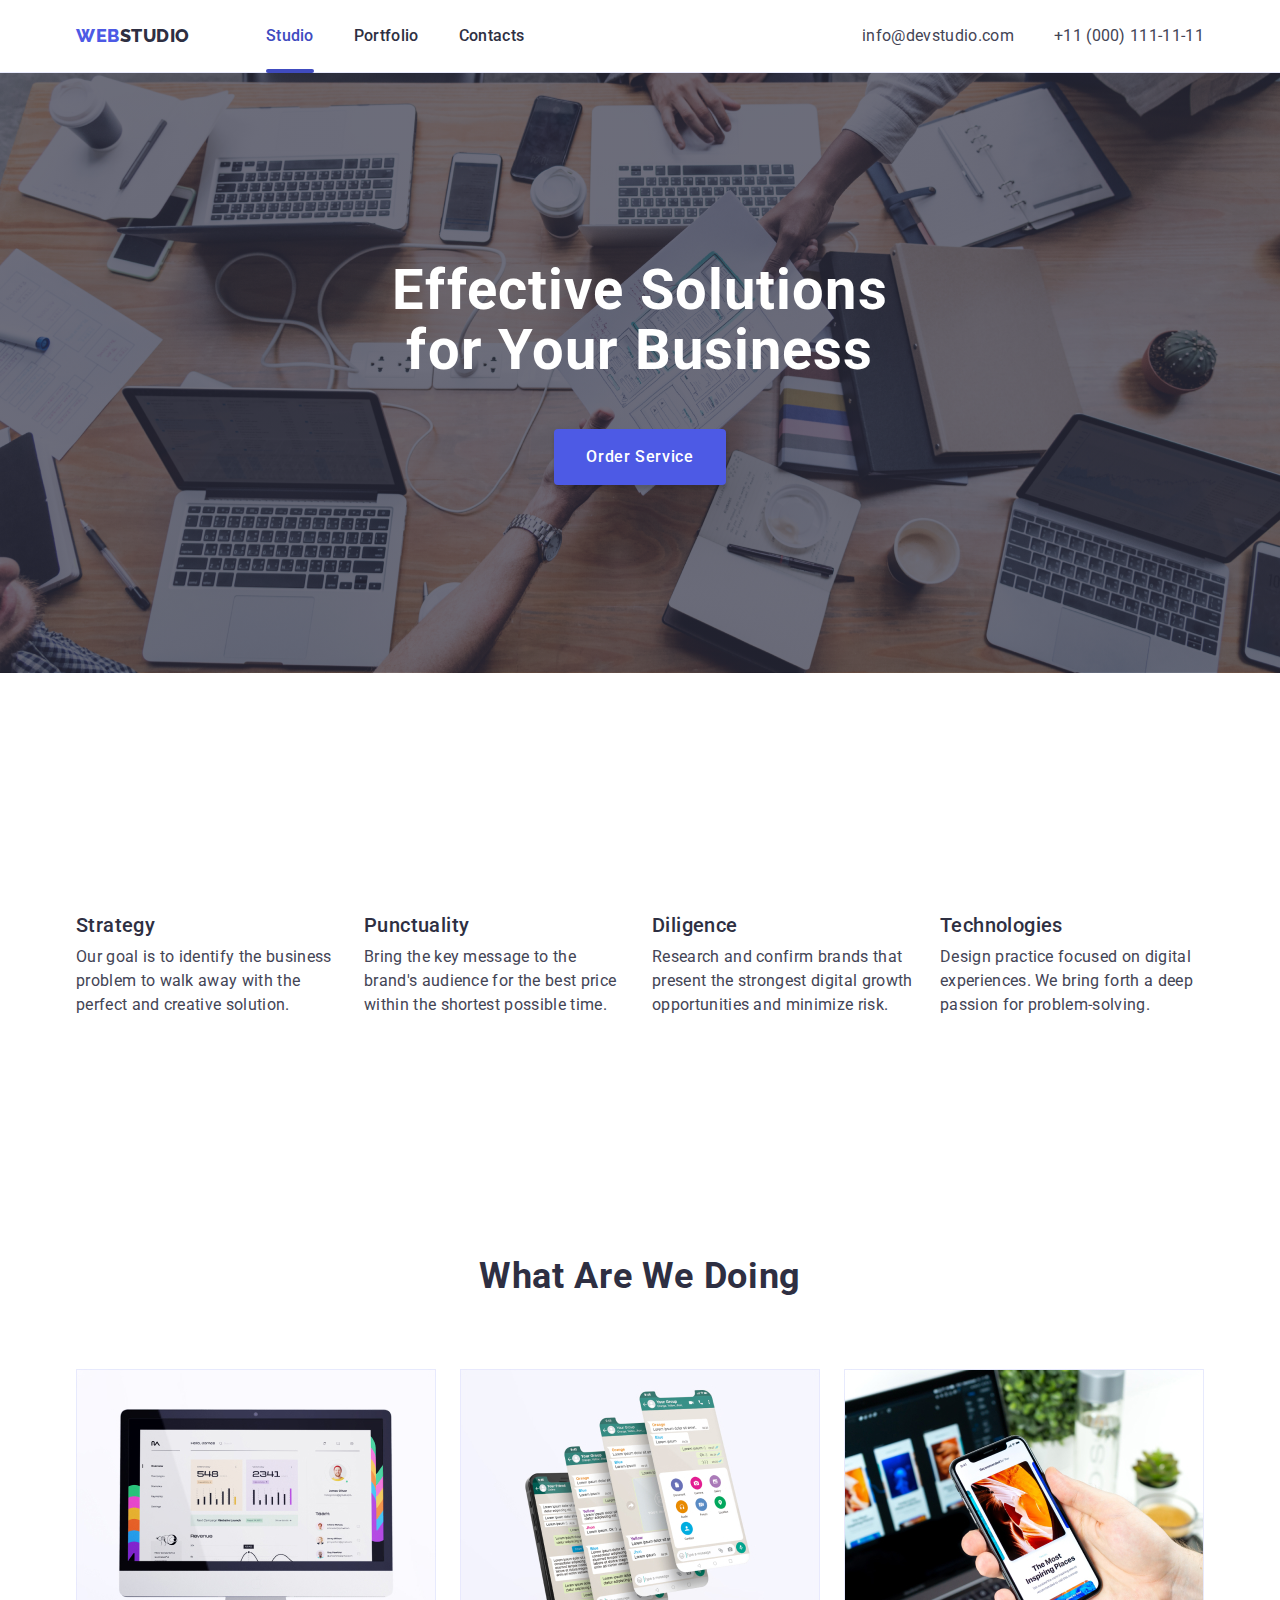
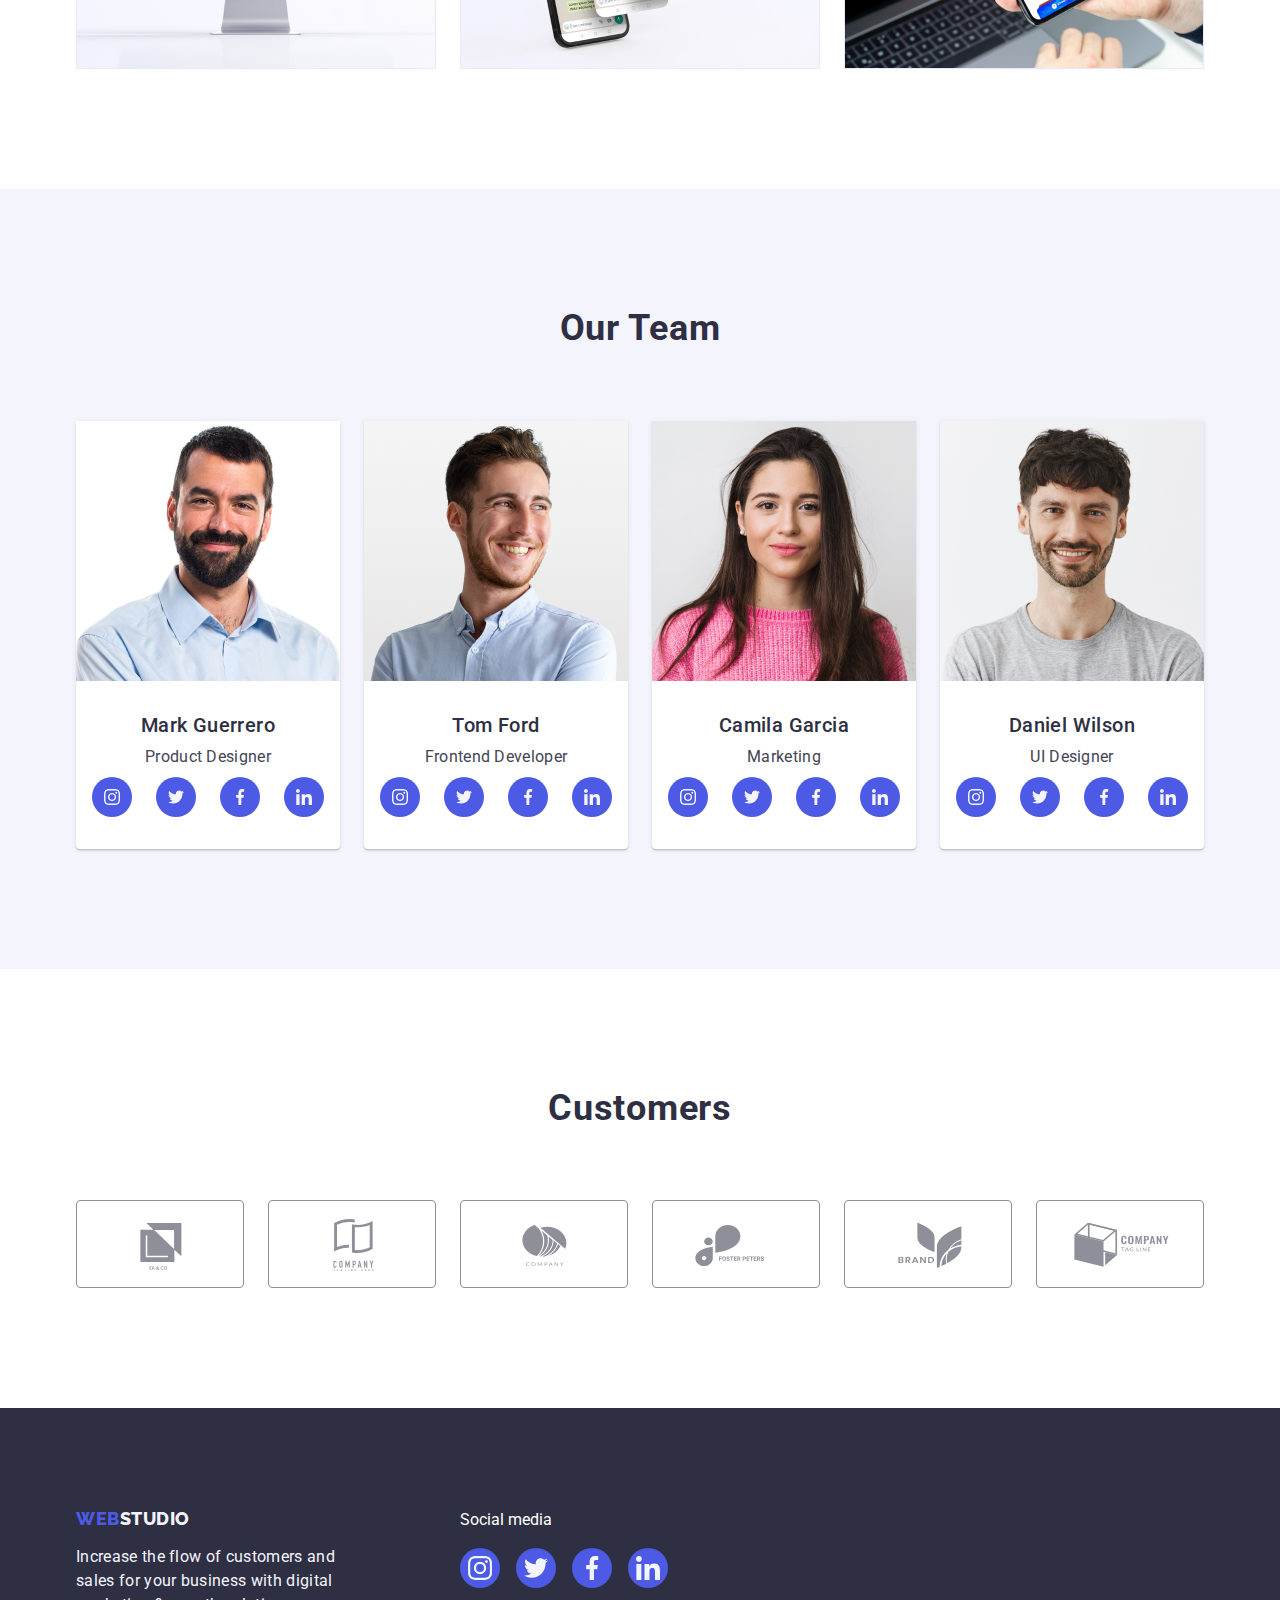
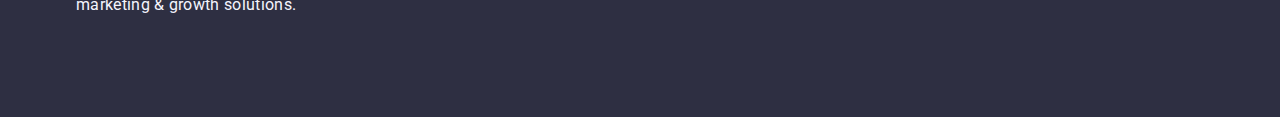
==== commit 4a098552: "16" ====
--- a/index.html
+++ b/index.html
@@ -53,7 +53,7 @@
         <section class="first-sections sections">
             <div class="container">
                 <h1 class="first-title">Effective Solutions for Your Business</h1>
-                <button type="button" data-modal-open class="order-button btn">Order Service</button>
+                <button class="order-button btn" type="button" data-modal-open>Order Service</button>
             </div>
         </section>
 
@@ -65,7 +65,7 @@
                 <ul class="list flex-features">
                     <!-- Feature 1 -->
                     <li class="title-list">
-                        <div class="strategy-icons-container" data-aos="flip-up">
+                        <div class="strategy-icons-container" data-aos="flip-up" data-aos-duration="1s">
                             <svg class="strategy-icons" width="64" height="64">
                               <use href="./images/icons.svg#antenna"></use>
                             </svg>
@@ -76,7 +76,7 @@
                     </li>
                     <!-- Feature 2 -->
                     <li class="title-list">
-                        <div class="strategy-icons-container" data-aos="flip-up">
+                        <div class="strategy-icons-container" data-aos="flip-up" data-aos-duration="1s">
                             <svg class="strategy-icons" width="64" height="64">
                                 <use href="./images/icons.svg#clock"></use>
                             </svg>
@@ -87,7 +87,7 @@
                     </li>
                     <!-- Feature 3 -->
                     <li class="title-list">
-                        <div class="strategy-icons-container" data-aos="flip-up">
+                        <div class="strategy-icons-container" data-aos="flip-up" data-aos-duration="1s"> 
                             <svg class="strategy-icons" width="64" height="64">
                                 <use href="./images/icons.svg#diagram"></use>
                             </svg>
@@ -98,7 +98,7 @@
                     </li>
                     <!-- Feature 4 -->
                     <li class="title-list">
-                        <div class="strategy-icons-container" data-aos="flip-up">
+                        <div class="strategy-icons-container" data-aos="flip-up" data-aos-duration="1s">
                             <svg class="strategy-icons" width="64" height="64">
                                 <use href="./images/icons.svg#astronaut"></use>
                             </svg>
@@ -386,6 +386,7 @@
         </div>
     </footer>
 
+    <!-- Backdrop -->
 
     <div class="backdrop is-hidden" data-modal>
         <div class="modal">
@@ -397,6 +398,8 @@
 
         </div>
     </div>
+
+    
     <!-- Aos -->
     <script src="https://unpkg.com/aos@2.3.1/dist/aos.js"></script>
     <!-- Animation -->
--- a/css/style.css
+++ b/css/style.css
@@ -1,4 +1,8 @@
-/* Reset */
+/**
+  |============================
+  | Reset
+  |============================
+*/
 h1,h2,h3,h4,h5,h6,p {margin: 0;}
 a {text-decoration: none; color: currentColor;}
 ul {margin: 0; padding: 0; list-style: none;}
@@ -11,7 +15,11 @@
 }
 
 
-/* Root */
+/**
+  |============================
+  | Root
+  |============================
+*/
 :root {
 	--iris: #4d5ae5;
 	--ocean: #404bbf;
@@ -27,9 +35,14 @@
 	--dairy: #fcfcfc;
 
 	--anim-properties: 250ms cubic-bezier(0.4, 0, 0.2, 1);
-}
-
-/* Other */
+  --cubic: cubic-bezier(0.4, 0, 0.2, 1);
+}
+
+/**
+  |============================
+  | Other
+  |============================
+*/
 .body {
 font-family: "Roboto", sans-serif; 
 color: var(--slate); 
@@ -62,7 +75,11 @@
 
 
 
-/* Header */
+/**
+  |============================
+  | Header
+  |============================
+*/
 .header{
 border-bottom: 1px solid var(--cornflower);
 box-shadow: 0px 2px 1px rgba(46, 47, 66, 0.08), 
@@ -148,6 +165,7 @@
 bottom: -1px;
 }
 .current{
+color: var(--ocean);
 }
 
 .header-links.current::after { background-color: var(--ocean);
@@ -167,8 +185,11 @@
 gap: 40px;
 }
 
-
-/* Studio */
+/**
+  |============================
+  | Studio
+  |============================
+*/
 
 /* Hero image */
 .first-sections {
@@ -442,7 +463,11 @@
 }
 
 
-/* Portfolio */
+/**
+  |============================
+  | Portfolio
+  |============================
+*/
 .portfolio-sections {
 padding: 96px 0 120px
 }
@@ -541,7 +566,7 @@
 left: 0;
 width: 100%;
 height: 100%;
-padding: 40px 32px 164px;
+padding: 40px 32px 0;
 background-color: var(--iris);
 transform: translateY(100%);
 transition: transform var(--anim-properties);
@@ -574,7 +599,11 @@
 }
 
 
-/* Footer */
+/**
+  |============================
+  | Footer
+  |============================
+*/
 .footer {
 background-color: var(--navy-blue);
 padding: 100px 0;
@@ -646,17 +675,20 @@
 }
 
 
-/* Modal window */
+/**
+  |============================
+  | Modal window
+  |============================
+*/
+/* Backdrop */
 .backdrop{
 position: absolute;
 top: 0;
-left: 50%;
-transform: translate(-50%, 0);
-width: 1440px;
-height: 677px;
+left: 0;
+width: 100%;
+height: 100%;
 background-color: rgba(46, 47, 66, 0.4);
-transition: 500ms;
-overflow: hidden;
+transition: opacity 500ms var(--cubic);
 }
 
 .backdrop.is-hidden{
@@ -665,40 +697,57 @@
 pointer-events: none;
 }
 
+/* Window */
 .modal {
 position: absolute;
 width: 408px;
 min-height: 576px;
-left: 516px;
-top: 88px;
+left: 50%;
+top: 50%;
+transform: translate(-50%, 0);
 background: var(--dairy);
 box-shadow: 0px 1px 1px rgba(0, 0, 0, 0.14), 
 0px 1px 3px rgba(0, 0, 0, 0.12), 
 0px 2px 1px rgba(0, 0, 0, 0.2);
 border-radius: 4px;
-padding: 24px;
-transform: scale(1) translateX(0);
-transition: 500ms;
+padding: 72px 24px 24px 24px;
+transform: translate(-50%, -50%) scale(1) ;
+transition: transform 500ms var(--cubic);
 }
 
 .backdrop.is-hidden .modal{
-transform: scale(0.1) translateX(100%); 
+transform: scale(0.4) translate(-100%, 100%) rotate(-180deg); 
 opacity: 0;
 transition: 500ms;
 }
 
+/* Close button */
 .modal-button {
-display: block;
+position: absolute;
+top: 24px;
+right: 24px;
 width: 24px;
 height: 24px;
-margin-left: auto;
 border-radius: 50%;
 background: var(--cornflower);
 border: 1px solid rgba(0, 0, 0, 0.1);
 cursor: pointer;
-}
+transition: background-color var(--anim-properties);
+}
+
 .modal-icon {
 display: block;
 margin: 0 auto;
 fill: var(--navy-blue);
+transition: fill var(--anim-properties);
+}
+
+.modal-button:hover, .modal-button:focus {
+background-color: var(--ocean);
+}
+.modal-button:hover > .modal-icon {
+  fill: var(--white);
+}
+.modal-button:focus > .modal-icon{
+   fill: var(--white);
 }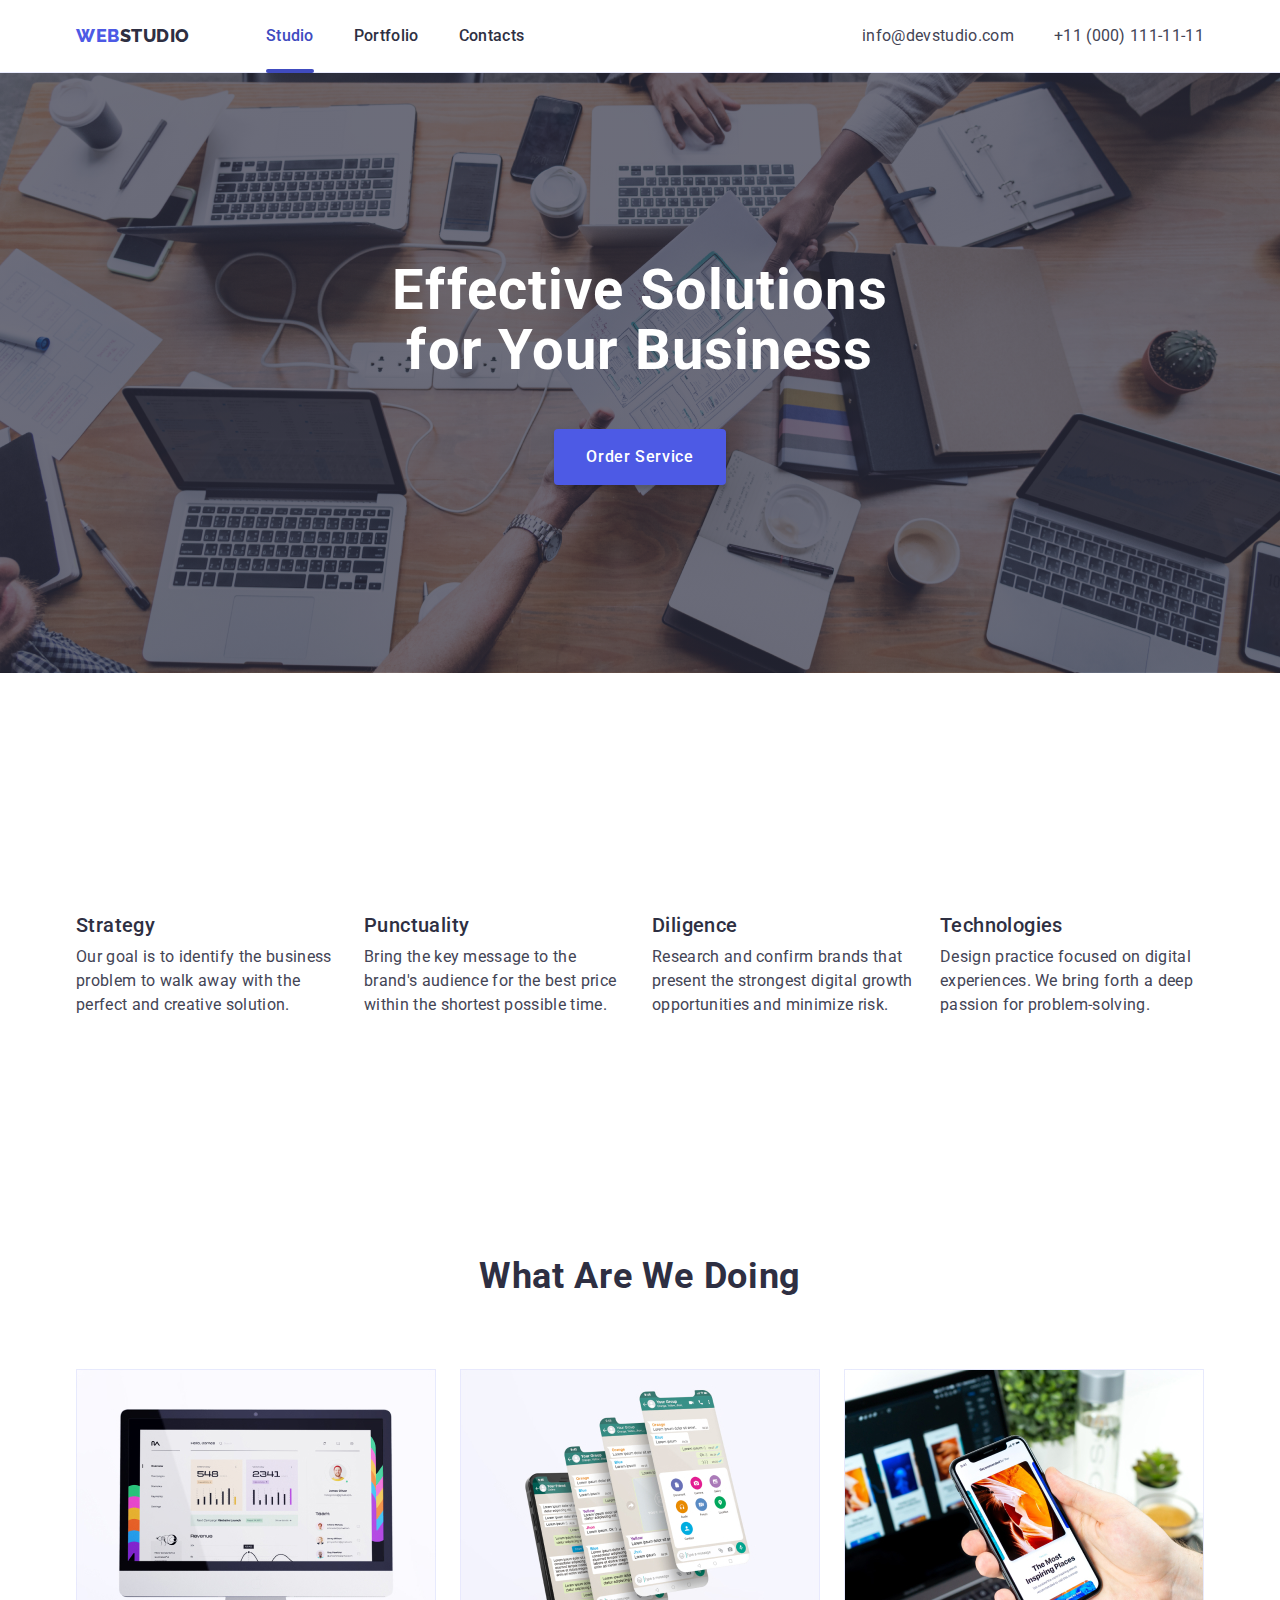
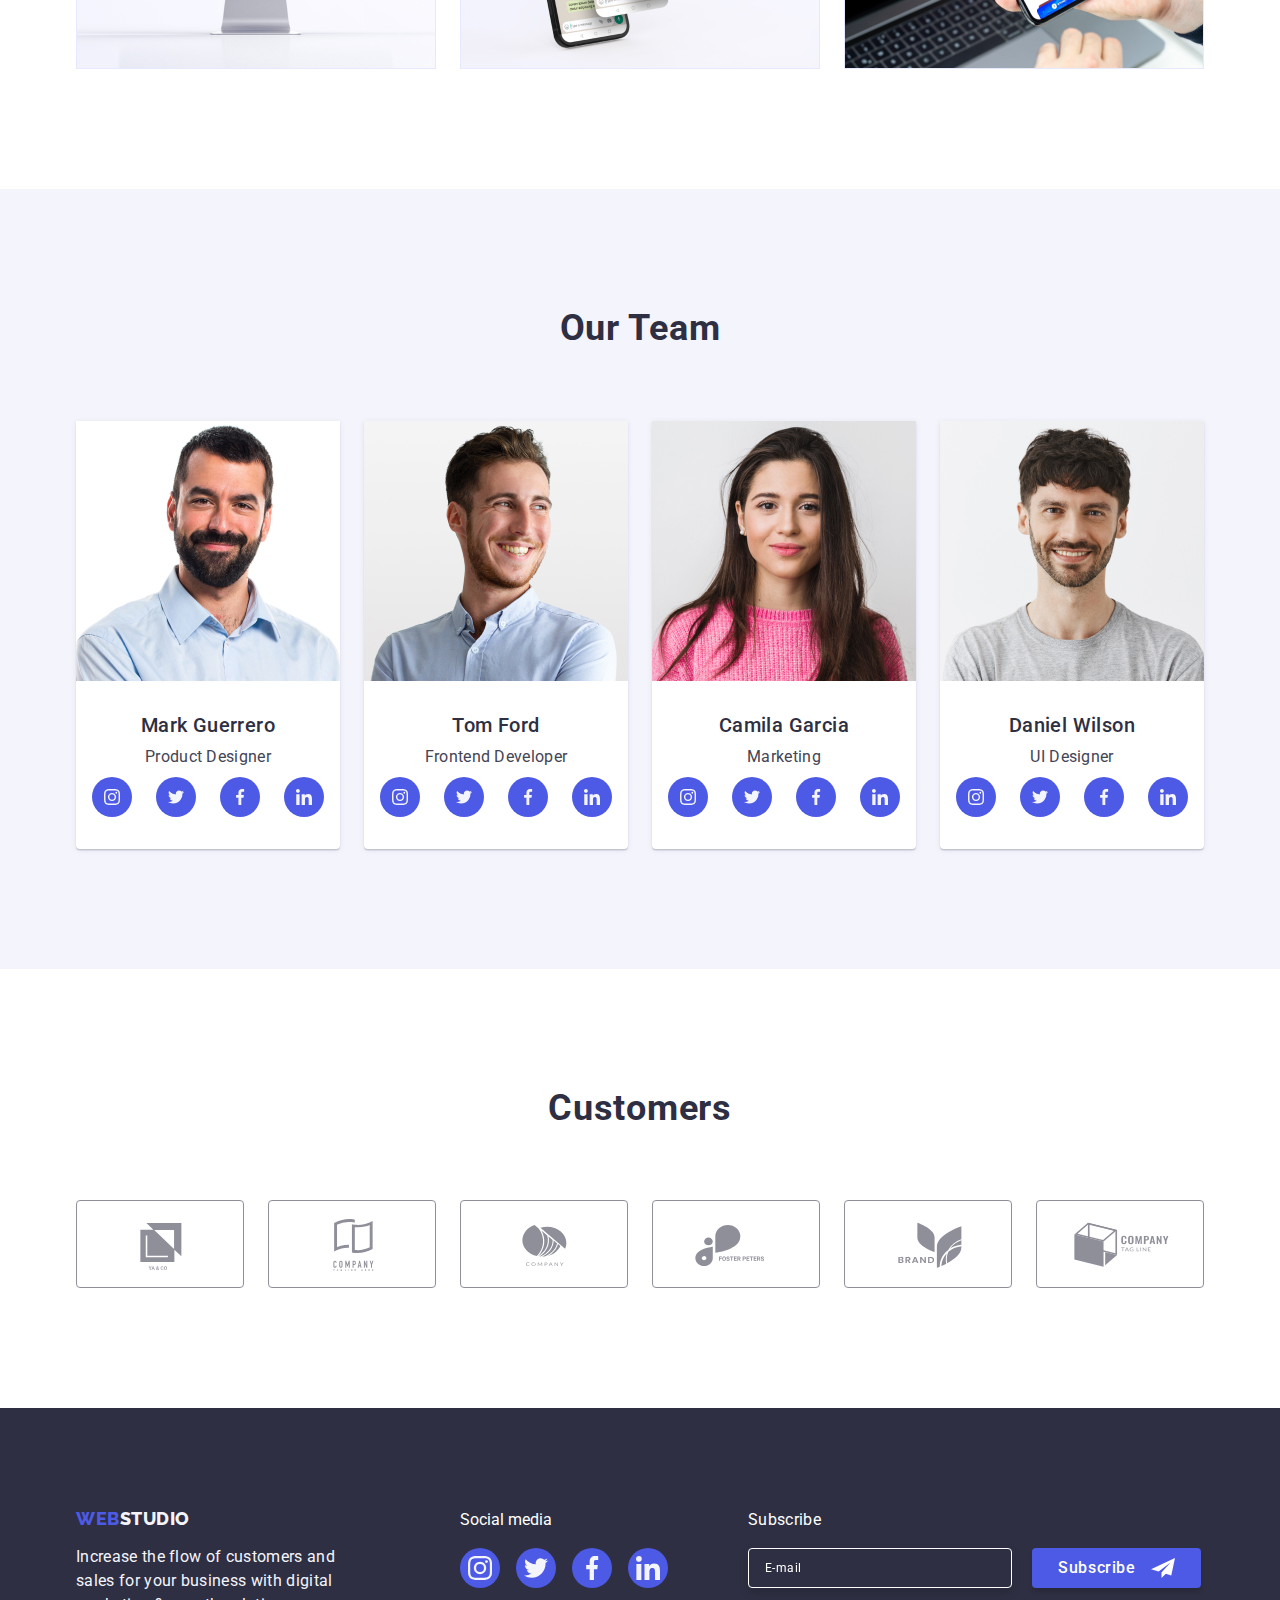
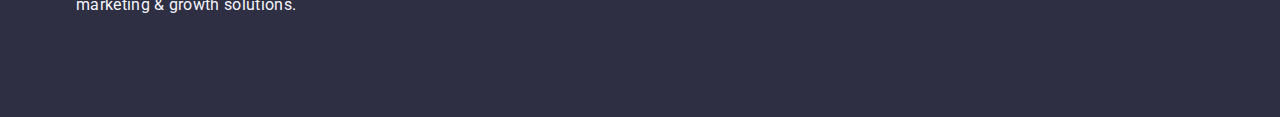
==== commit d7ff17e5: "13" ====
--- a/index.html
+++ b/index.html
@@ -65,7 +65,7 @@
                 <ul class="list flex-features">
                     <!-- Feature 1 -->
                     <li class="title-list">
-                        <div class="strategy-icons-container" data-aos="flip-up" data-aos-duration="1s">
+                        <div class="strategy-icons-container" data-aos="flip-up" data-aos-duration="2000" data-aos-delay="5000">
                             <svg class="strategy-icons" width="64" height="64">
                               <use href="./images/icons.svg#antenna"></use>
                             </svg>
@@ -76,7 +76,7 @@
                     </li>
                     <!-- Feature 2 -->
                     <li class="title-list">
-                        <div class="strategy-icons-container" data-aos="flip-up" data-aos-duration="1s">
+                        <div class="strategy-icons-container" data-aos="flip-up" data-aos-duration="2000" data-aos-delay="5000">
                             <svg class="strategy-icons" width="64" height="64">
                                 <use href="./images/icons.svg#clock"></use>
                             </svg>
@@ -87,7 +87,7 @@
                     </li>
                     <!-- Feature 3 -->
                     <li class="title-list">
-                        <div class="strategy-icons-container" data-aos="flip-up" data-aos-duration="1s"> 
+                        <div class="strategy-icons-container" data-aos="flip-up" data-aos-duration="2000" data-aos-delay="5000"> 
                             <svg class="strategy-icons" width="64" height="64">
                                 <use href="./images/icons.svg#diagram"></use>
                             </svg>
@@ -98,7 +98,7 @@
                     </li>
                     <!-- Feature 4 -->
                     <li class="title-list">
-                        <div class="strategy-icons-container" data-aos="flip-up" data-aos-duration="1s">
+                        <div class="strategy-icons-container" data-aos="flip-up" data-aos-duration="2000" data-aos-delay="5000">
                             <svg class="strategy-icons" width="64" height="64">
                                 <use href="./images/icons.svg#astronaut"></use>
                             </svg>
@@ -131,8 +131,10 @@
         <!-- Section 3 -->
         <section class="four-sections sections">
             <div class="container">
+                <!-- Team -->
                 <h2 class="thrid-title">Our Team</h2>
                 <ul class="list team-list-container">
+                    <!-- 1 -->
                     <li class="team-list team-item-container">
                         <img src="./images/designers/img0.jpg" alt="Mark Guerrero" width="264" height="260">
                         <div class="descr-photo">
@@ -170,6 +172,7 @@
                             </ul>
                         </div>
                     </li>
+                    <!-- 2 -->
                     <li class="team-list team-item-container">
                         <img src="./images/designers/img(1).jpg" alt="Monitor info" width="264" height="260">
                         <div class="descr-photo">
@@ -207,6 +210,7 @@
                             </ul>
                         </div>
                     </li>
+                    <!-- 3 -->
                     <li class="team-list team-item-container">
                         <img src="./images/designers/img(2).jpg" alt="Camila Garcia" width="264" height="260">
                         <div class="descr-photo">
@@ -244,7 +248,7 @@
                             </ul>
                         </div>
                     </li>
-                
+                    <!-- 4 -->
                     <li class="team-list team-item-container">
                         <img src="./images/designers/img(3).jpg" alt="Daniel Wilson" width="264" height="260">
                         <div class="descr-photo">
@@ -290,8 +294,10 @@
         <!-- Section 4 -->
         <section class="five-sections sections">
             <div class="container">
+                <!-- Customers -->
                 <h2 class="customers-title">Customers</h2>
                 <ul class="customer-list list">
+                    <!-- 1 -->
                     <li class="client-list">
                         <a class="link customer-link" href="">
                             <svg class="customer-item" width="104" height="56">
@@ -299,6 +305,7 @@
                             </svg>
                          </a>   
                     </li>
+                    <!-- 2 -->
                     <li class="client-list">
                         <a class="link customer-link" href="">
                             <svg class="customer-item" width="104" height="56">
@@ -306,6 +313,7 @@
                             </svg>
                         </a>
                     </li>
+                    <!-- 3 -->
                     <li class="client-list">
                         <a class="link customer-link" href="">
                             <svg class="customer-item" width="104" height="56">
@@ -313,6 +321,7 @@
                             </svg>
                         </a>
                     </li>
+                    <!-- 4 -->
                     <li class="client-list">
                         <a class="link customer-link" href="">
                             <svg class="customer-item" width="104" height="56">
@@ -320,6 +329,7 @@
                             </svg>
                         </a>
                     </li>
+                    <!-- 5 -->
                     <li class="client-list">
                         <a class="link customer-link" href="">
                         <svg class="customer-item" width="104" height="56">
@@ -327,6 +337,7 @@
                         </svg>
                         </a>
                     </li>
+                    <!-- 6 -->
                     <li class="client-list">
                         <a class="link customer-link" href="">
                             <svg class="customer-item" width="104" height="56">
@@ -344,12 +355,14 @@
 
     <!-- Footer -->
 
-    <footer class="footer ">
+    <footer class="footer">
         <div class="container flex-footer">
+            <!-- Logo -->
             <div class="footer-logo">
                 <a href="./index.html" class="link web-logo logo-pad">Web<span class="studio-color">Studio</span></a>
                 <p class="foter-paragraph">Increase the flow of customers and sales for your business with digital marketing &#38; growth solutions.</p>
             </div>
+            <!-- Social list -->
             <div class="social-media">
                 <p class="social-title">Social media</p>
                 <ul class="list social-footer">
@@ -383,6 +396,19 @@
                     </li>
                 </ul>
             </div>
+            <!-- Subscribe -->
+            <div class="subscribe-form">
+                <p class="subscribe-title">Subscribe</p>
+                <form class="footer-form" name="footer-form">
+                    <input class="footer-input" type="email" name="email" placeholder="E-mail">
+                    <button class="subscribe-btn btn" type="submit">
+                        <span class="subscribe-text">Subscribe</span>
+                        <svg class="sender-icon" width="24" height="24">
+                            <use href="./images/icons.svg#sender"></use>
+                        </svg>
+                    </button>
+                </form>
+            </div>
         </div>
     </footer>
 
@@ -395,6 +421,36 @@
                   <use href="./images/icons.svg#x-close-icon"></use>
                 </svg>
             </button>
+            <div>
+                <strong>Leave your contacts and we will call you back</strong>
+                <form name="contact-form">
+                    <!-- 1 -->
+                    <label></label>
+                    <div>
+                        <input type="text">
+                        <svg class="" width="" height="">
+                          <use href=""></use>
+                        </svg>
+                    </div>
+                    <!-- 2 -->
+                    <label></label>
+                    <div>
+                        <input type="tel">
+                        <svg class="" width="" height="">
+                            <use href=""></use>
+                        </svg>
+                    </div>
+                    <!-- 3 -->
+                    <label></label>
+                    <div>
+                        <input type="email">
+                        <svg class="" width="" height="">
+                            <use href=""></use>
+                        </svg>
+                    </div>
+                    
+                </form>
+            </div>
 
         </div>
     </div>
--- a/css/style.css
+++ b/css/style.css
@@ -673,6 +673,94 @@
 
 .footer-items:hover, .footer-items:focus{ background-color: var(--green);
 }
+
+.social-media{
+margin-right: 80px ;
+}
+
+/* Subscribe */
+
+.footer-form{
+display: flex;
+position: relative;
+}
+
+.subscribe-form{
+width: 453px;
+min-height: 80px;
+}
+
+.subscribe-title{
+margin-bottom: 16px;
+font-weight: medium;
+font-size: 16px;
+line-height: 1.5;
+letter-spacing: 0.02em;
+color:var(--white);
+}
+
+.subscribe-btn{
+display: flex;
+flex-direction: row;
+justify-content: center;
+align-items: center;
+padding: 8px 24px;
+gap: 16px;
+background: var(--iris);
+border-radius: 4px;
+position: absolute;
+right: 0;
+top: 0;
+width: 165px;
+height: 40px;
+}
+
+.sender-icon{
+fill: var(--white);
+}
+
+.subscribe-text{
+width: 77px;
+min-height: 24px;
+font-weight: 500;
+font-size: 16px;
+line-height: 1.5;
+display: flex;
+align-items: center;
+text-align: center;
+letter-spacing: 0.04em;
+color:var(--white);
+}
+
+.footer-input{
+position: absolute;
+left:0;
+top: 0;
+border: 1px solid var(--white);
+filter: drop-shadow(0px 4px 4px rgba(0, 0, 0, 0.15));
+border-radius: 4px;
+background-color: var(--navy-blue);
+width: 264px;
+min-height: 40px;
+color: var(--white);
+}
+
+::placeholder{
+position: absolute;
+top: 50%;
+left: 16px;
+transform: translateY(-30%);
+font-weight: 400;
+font-size: 12px;
+line-height: 2;
+display: flex;
+align-items: center;
+letter-spacing: 0.04em;
+color: var(--white);
+width: 36px;
+min-height: 24px;
+}
+
 
 
 /**
